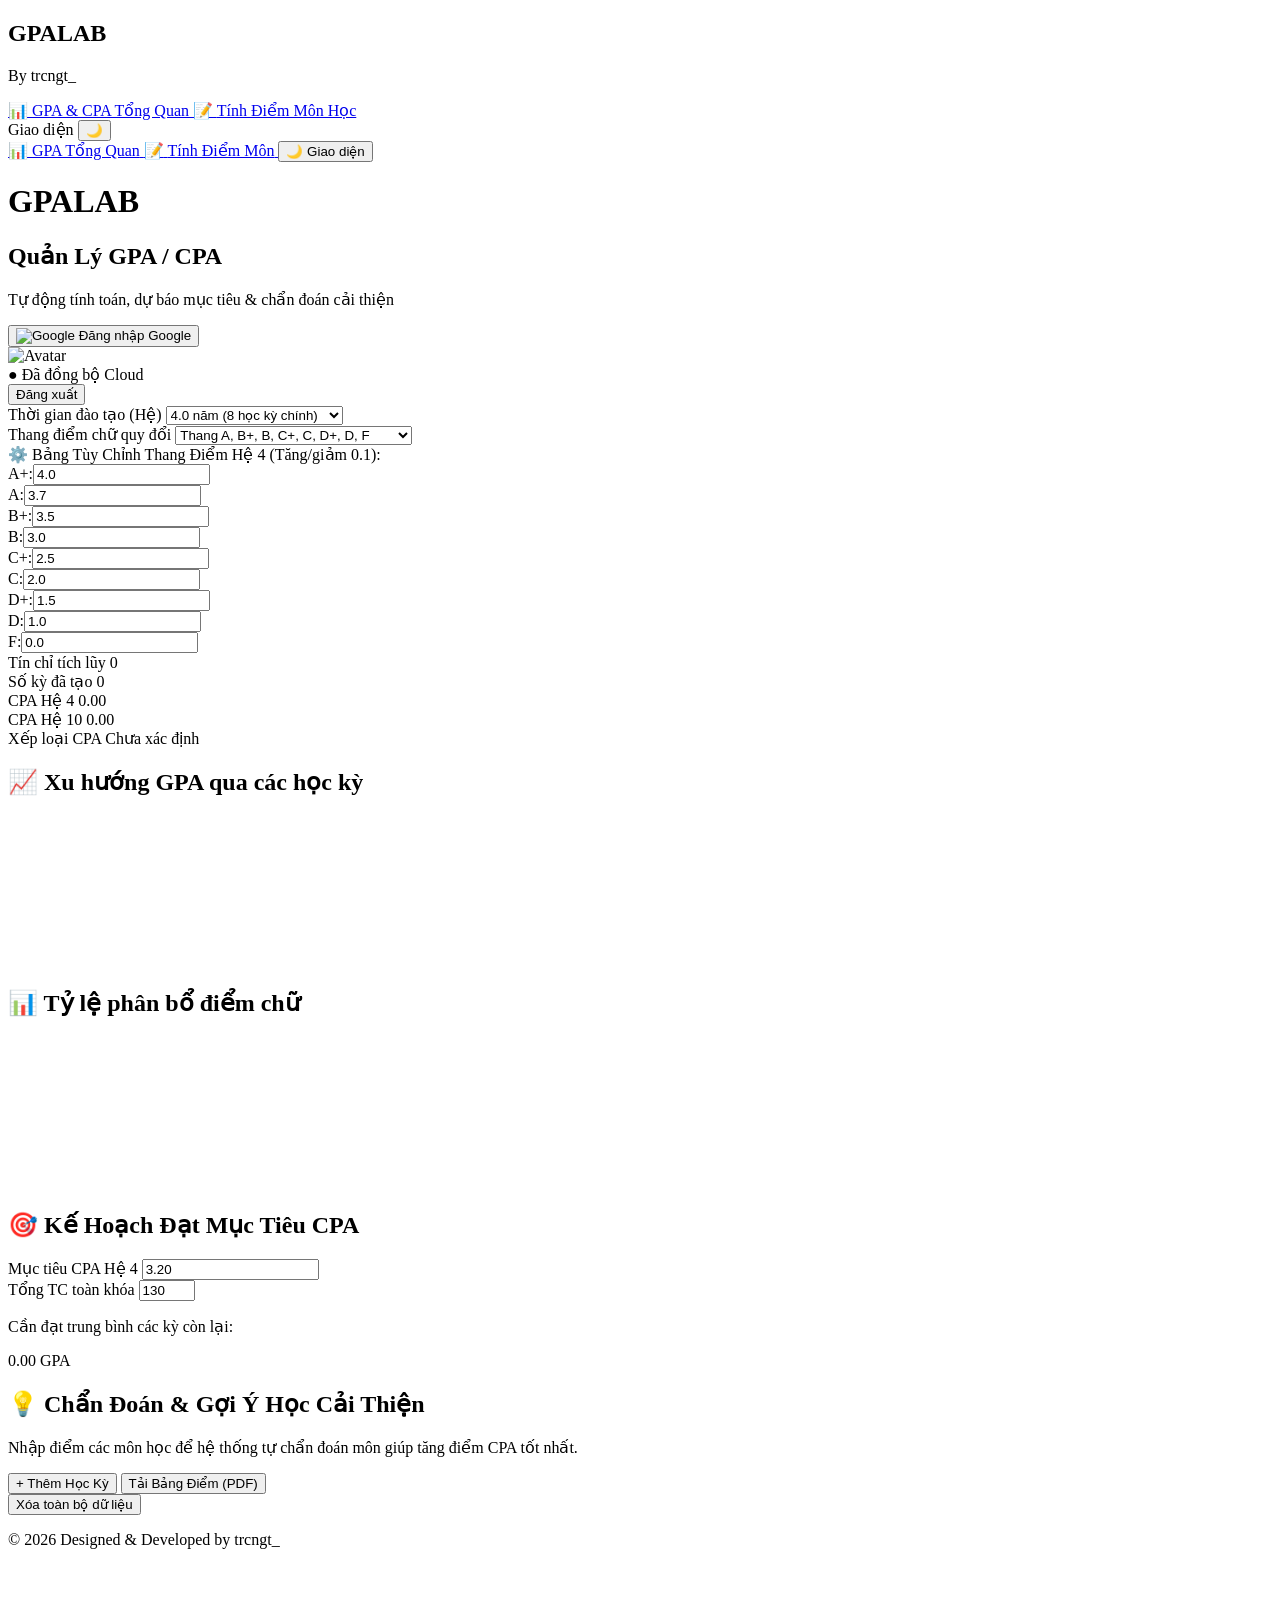
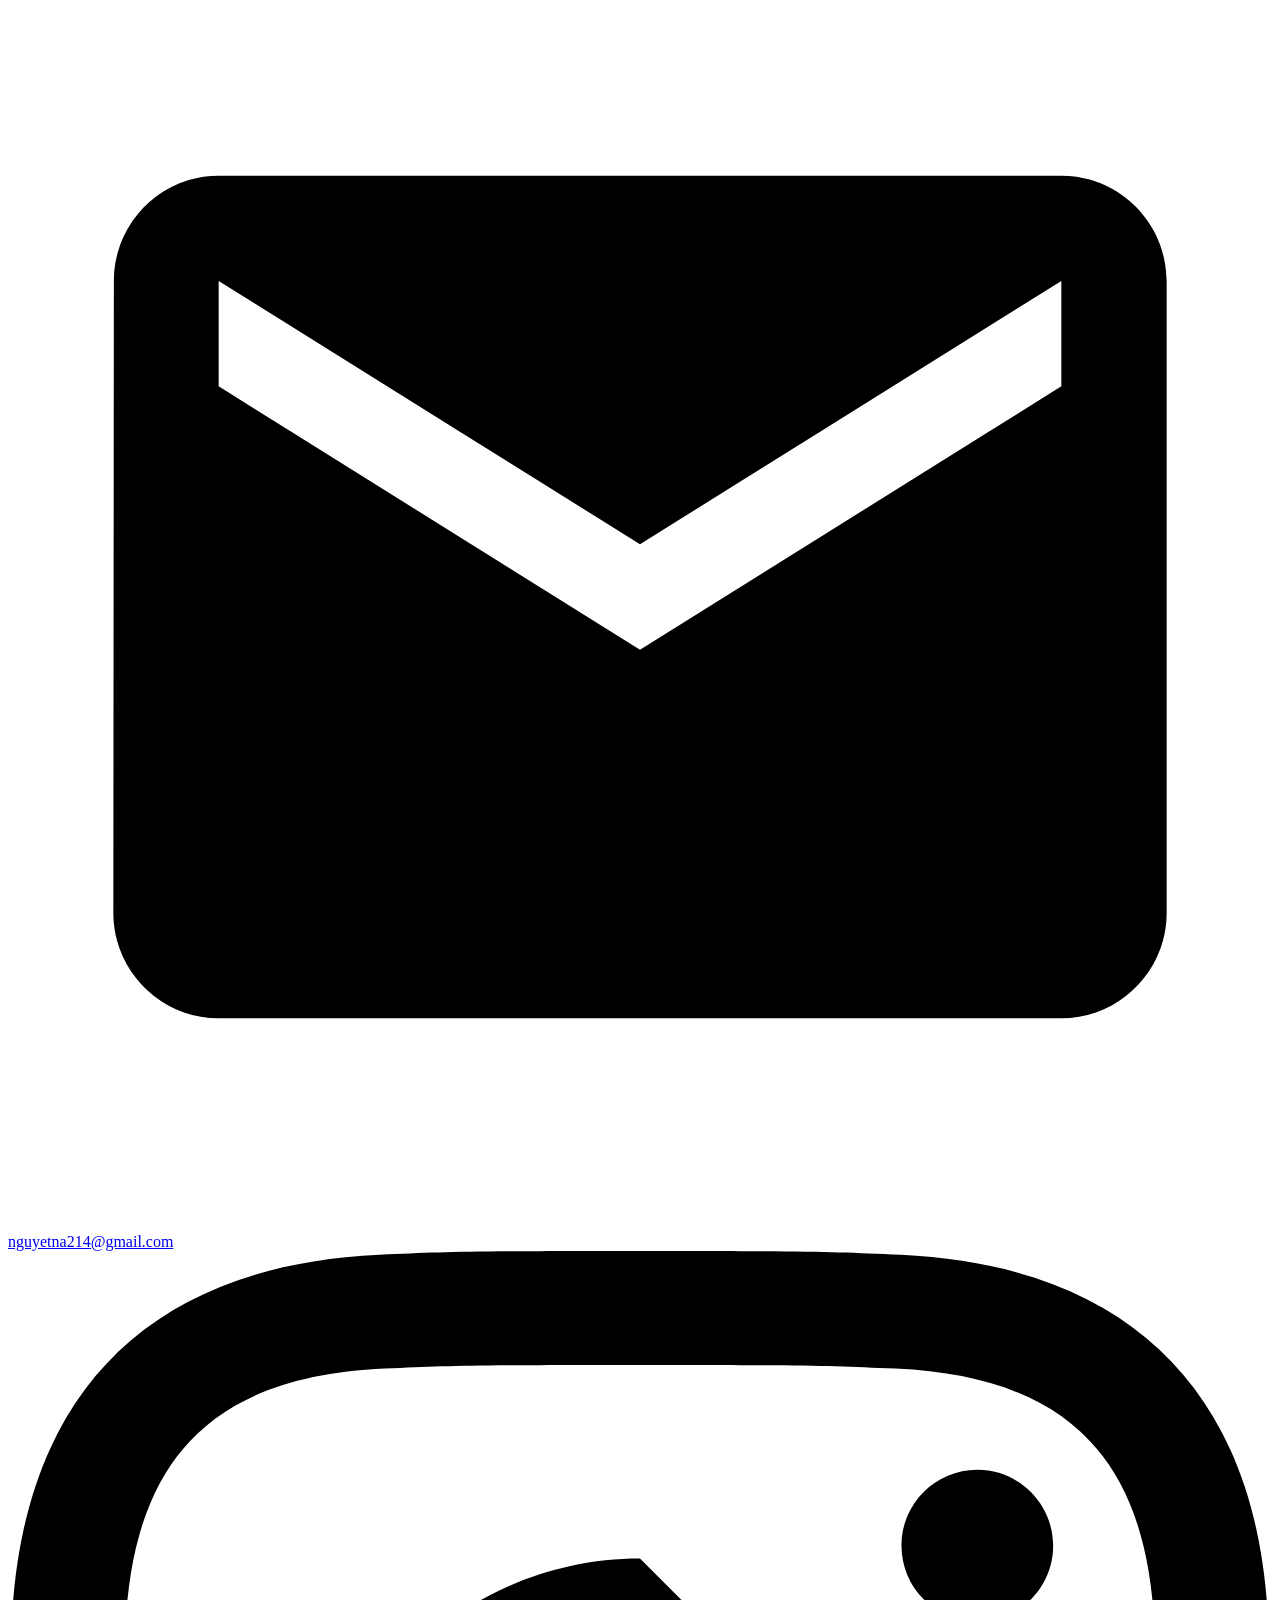
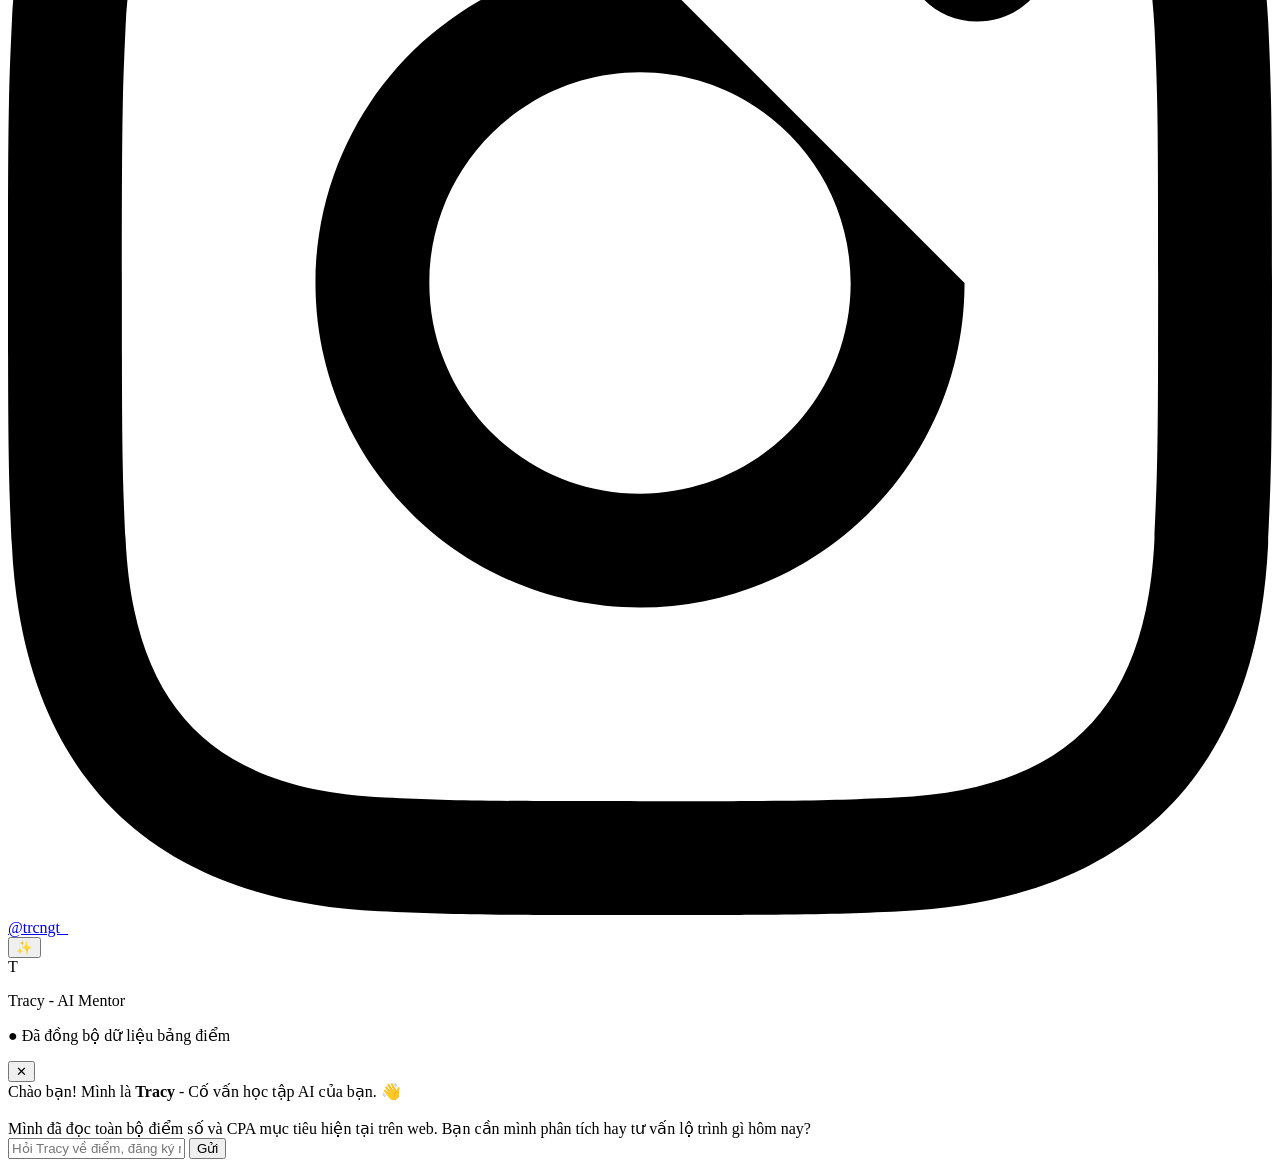
==== index.html @ 7f2d155a "Add files via upload" ====
<!DOCTYPE html>
<html lang="vi" class="light">
<head>
  <meta charset="UTF-8">
  <meta name="viewport" content="width=device-width, initial-scale=1.0">
  <title>GPALAB - Quản Lý Điểm Số Sinh Viên</title>

  <!-- Tailwind CSS CDN -->
  <script src="https://cdn.tailwindcss.com"></script>
  <script>
    tailwind.config = { darkMode: 'class' }
  </script>
  <!-- Chart.js CDN -->
  <script src="https://cdn.jsdelivr.net/npm/chart.js"></script>
  <!-- html2pdf.js CDN -->
  <script src="https://cdnjs.cloudflare.com/ajax/libs/html2pdf.js/0.10.1/html2pdf.bundle.min.js"></script>
  <!-- Custom CSS -->
  <link rel="stylesheet" href="style.css">

  <!-- Firebase SDKs -->
  <script src="https://www.gstatic.com/firebasejs/10.8.0/firebase-app-compat.js"></script>
  <script src="https://www.gstatic.com/firebasejs/10.8.0/firebase-auth-compat.js"></script>
  <script src="https://www.gstatic.com/firebasejs/10.8.0/firebase-firestore-compat.js"></script>
</head>
<body class="bg-slate-50 dark:bg-slate-900 text-slate-800 dark:text-slate-100 min-h-screen flex flex-col md:flex-row transition-colors duration-300 pb-16 md:pb-0">

  <!-- SIDEBAR MENU BÊN TRÁI (ẨN TRÊN MOBILE, HIỆN TRÊN TABLET/DESKTOP) -->
  <aside class="hidden md:flex w-64 bg-white dark:bg-slate-800 border-r border-slate-200 dark:border-slate-700 p-5 flex-col justify-between shrink-0" data-html2canvas-ignore="true">
    <div class="space-y-6">
      <div>
        <h1 class="text-2xl font-black text-indigo-600 dark:text-indigo-400 tracking-wider">GPALAB</h1>
        <p class="text-slate-400 text-[11px] font-medium mt-0.5">By trcngt_</p>
      </div>

      <!-- Menu Chuyển Trang -->
      <nav class="space-y-1.5">
        <a href="index.html" class="w-full flex items-center gap-3 px-3.5 py-2.5 rounded-xl text-xs font-semibold bg-indigo-50 dark:bg-indigo-900/40 text-indigo-600 dark:text-indigo-400 transition">
          <span>📊</span>
          <span>GPA &amp; CPA Tổng Quan</span>
        </a>

        <a href="subject.html" class="w-full flex items-center gap-3 px-3.5 py-2.5 rounded-xl text-xs font-semibold text-slate-600 dark:text-slate-400 hover:bg-slate-100 dark:hover:bg-slate-700/50 transition">
          <span>📝</span>
          <span>Tính Điểm Môn Học</span>
        </a>
      </nav>
    </div>

    <!-- Toggle Dark Mode -->
    <div class="pt-4 border-t border-slate-200 dark:border-slate-700 flex items-center justify-between text-xs">
      <span class="text-slate-500 dark:text-slate-400 font-medium">Giao diện</span>
      <button onclick="toggleDarkMode()" class="p-2 bg-slate-100 dark:bg-slate-700 rounded-lg text-slate-600 dark:text-slate-300 hover:bg-slate-200 dark:hover:bg-slate-600 transition">
        <span id="themeIcon">🌙</span>
      </button>
    </div>
  </aside>

  <!-- BOTTOM NAVIGATION BAR CHO ĐIỆN THOẠI -->
  <div class="md:hidden fixed bottom-0 left-0 right-0 z-40 bg-white/90 dark:bg-slate-800/90 backdrop-blur-md border-t border-slate-200 dark:border-slate-700 flex justify-around items-center px-2 py-2" data-html2canvas-ignore="true">
    <a href="index.html" class="flex flex-col items-center justify-center text-indigo-600 dark:text-indigo-400 font-bold text-[11px]">
      <span class="text-lg">📊</span>
      <span>GPA Tổng Quan</span>
    </a>
    <a href="subject.html" class="flex flex-col items-center justify-center text-slate-500 dark:text-slate-400 hover:text-indigo-600 font-medium text-[11px]">
      <span class="text-lg">📝</span>
      <span>Tính Điểm Môn</span>
    </a>
    <button onclick="toggleDarkMode()" class="flex flex-col items-center justify-center text-slate-500 dark:text-slate-400 font-medium text-[11px]">
      <span id="themeIconMobile" class="text-lg">🌙</span>
      <span>Giao diện</span>
    </button>
  </div>

  <!-- NỘI DUNG CHÍNH -->
  <main class="flex-1 min-w-0 w-full p-4 md:p-8 overflow-y-auto">
    <div id="exportArea" class="max-w-5xl mx-auto space-y-6 w-full">
      
      <!-- HEADER -->
      <header class="flex flex-col sm:flex-row justify-between items-center pb-4 border-b border-slate-200 dark:border-slate-800 gap-4">
        <div class="text-center sm:text-left">
          <div class="flex items-center justify-center sm:justify-start gap-2">
            <h1 class="text-xl font-black text-indigo-600 dark:text-indigo-400 md:hidden tracking-wider">GPALAB</h1>
            <h2 class="text-xl sm:text-2xl font-bold text-slate-800 dark:text-slate-100">Quản Lý GPA / CPA</h2>
          </div>
          <p class="text-slate-500 dark:text-slate-400 text-xs mt-1">Tự động tính toán, dự báo mục tiêu &amp; chẩn đoán cải thiện</p>
        </div>

        <!-- Khung Đăng Nhập -->
        <div id="authContainer" class="flex items-center space-x-3" data-html2canvas-ignore="true">
          <button id="loginBtn" onclick="loginGoogle()" class="flex items-center gap-2 bg-white dark:bg-slate-800 border border-slate-300 dark:border-slate-700 hover:bg-slate-50 text-slate-700 dark:text-slate-200 text-xs font-semibold px-4 py-2 rounded-lg shadow-sm transition">
            <img src="https://www.gstatic.com/firebasejs/ui/2.0.0/images/auth/google.svg" class="w-4 h-4" alt="Google">
            Đăng nhập Google
          </button>

          <div id="userInfo" class="hidden flex items-center gap-3 bg-white dark:bg-slate-800 p-1.5 pr-3 rounded-full border border-slate-200 dark:border-slate-700 shadow-sm">
            <img id="userAvatar" class="w-8 h-8 rounded-full border" src="" alt="Avatar">
            <div class="text-left">
              <span id="userName" class="block text-xs font-bold text-slate-800 dark:text-slate-100"></span>
              <span class="block text-[10px] text-emerald-600 font-medium">● Đã đồng bộ Cloud</span>
            </div>
            <button onclick="logoutGoogle()" class="text-xs text-red-500 hover:text-red-700 ml-2 font-semibold">Đăng xuất</button>
          </div>
        </div>
      </header>

      <!-- Cấu Hình Ban Đầu -->
      <div class="bg-white dark:bg-slate-800 p-5 rounded-xl shadow-sm border border-slate-200 dark:border-slate-700 space-y-4">
        <div class="grid grid-cols-1 md:grid-cols-2 gap-4">
          <div>
            <label class="block text-sm font-medium text-slate-700 dark:text-slate-300 mb-1">Thời gian đào tạo (Hệ)</label>
            <select id="programYears" class="w-full border border-slate-300 dark:border-slate-700 bg-white dark:bg-slate-900 rounded-lg p-2.5 text-sm focus:ring-2 focus:ring-indigo-500 outline-none" onchange="updateAllSemesterDropdowns(); calculate(); saveData();">
              <option value="3.5">3.5 năm (7 học kỳ chính)</option>
              <option value="4" selected>4.0 năm (8 học kỳ chính)</option>
              <option value="4.5">4.5 năm (9 học kỳ chính)</option>
              <option value="5">5.0 năm (10 học kỳ chính)</option>
              <option value="5.5">5.5 năm (11 học kỳ chính)</option>
              <option value="6">6.0 năm (12 học kỳ chính)</option>
            </select>
          </div>

          <div>
            <label class="block text-sm font-medium text-slate-700 dark:text-slate-300 mb-1">Thang điểm chữ quy đổi</label>
            <select id="gradeScale" class="w-full border border-slate-300 dark:border-slate-700 bg-white dark:bg-slate-900 rounded-lg p-2.5 text-sm focus:ring-2 focus:ring-indigo-500 outline-none" onchange="toggleCustomGradePanel(); renderAllGradeOptions(); calculate(); saveData();">
              <option value="standard_a">Thang A, B+, B, C+, C, D+, D, F</option>
              <option value="plus_a">Thang A+, A, B+, B, C+, C, D+, D, F</option>
              <option value="custom">Tùy chỉnh</option>
            </select>
          </div>
        </div>

        <!-- Bảng Tùy Chỉnh Thang Điểm -->
        <div id="customGradeWrapper" class="hidden border-t border-slate-200 dark:border-slate-700 pt-3">
          <label class="font-semibold text-xs text-indigo-600 dark:text-indigo-400 block mb-2">⚙️ Bảng Tùy Chỉnh Thang Điểm Hệ 4 (Tăng/giảm 0.1):</label>
          <div class="grid grid-cols-3 sm:grid-cols-5 gap-2 bg-slate-50 dark:bg-slate-900 p-3 rounded-lg text-xs" id="customGradeInputs">
            <div><label class="block font-medium mb-1">A+:</label><input type="number" step="0.1" id="cust_Aplus" value="4.0" class="w-full border dark:border-slate-700 rounded p-1 text-xs dark:bg-slate-800" onchange="saveCustomScale()"></div>
            <div><label class="block font-medium mb-1">A:</label><input type="number" step="0.1" id="cust_A" value="3.7" class="w-full border dark:border-slate-700 rounded p-1 text-xs dark:bg-slate-800" onchange="saveCustomScale()"></div>
            <div><label class="block font-medium mb-1">B+:</label><input type="number" step="0.1" id="cust_Bplus" value="3.5" class="w-full border dark:border-slate-700 rounded p-1 text-xs dark:bg-slate-800" onchange="saveCustomScale()"></div>
            <div><label class="block font-medium mb-1">B:</label><input type="number" step="0.1" id="cust_B" value="3.0" class="w-full border dark:border-slate-700 rounded p-1 text-xs dark:bg-slate-800" onchange="saveCustomScale()"></div>
            <div><label class="block font-medium mb-1">C+:</label><input type="number" step="0.1" id="cust_Cplus" value="2.5" class="w-full border dark:border-slate-700 rounded p-1 text-xs dark:bg-slate-800" onchange="saveCustomScale()"></div>
            <div><label class="block font-medium mb-1">C:</label><input type="number" step="0.1" id="cust_C" value="2.0" class="w-full border dark:border-slate-700 rounded p-1 text-xs dark:bg-slate-800" onchange="saveCustomScale()"></div>
            <div><label class="block font-medium mb-1">D+:</label><input type="number" step="0.1" id="cust_Dplus" value="1.5" class="w-full border dark:border-slate-700 rounded p-1 text-xs dark:bg-slate-800" onchange="saveCustomScale()"></div>
            <div><label class="block font-medium mb-1">D:</label><input type="number" step="0.1" id="cust_D" value="1.0" class="w-full border dark:border-slate-700 rounded p-1 text-xs dark:bg-slate-800" onchange="saveCustomScale()"></div>
            <div><label class="block font-medium mb-1">F:</label><input type="number" step="0.1" id="cust_F" value="0.0" class="w-full border dark:border-slate-700 rounded p-1 text-xs dark:bg-slate-800" onchange="saveCustomScale()"></div>
          </div>
        </div>
      </div>

      <!-- Sticky Dashboard Kết Quả -->
      <div class="bg-indigo-600 text-white p-5 rounded-xl shadow-md grid grid-cols-2 sm:grid-cols-3 md:grid-cols-5 gap-4 text-center">
        <div>
          <span class="block text-xs opacity-80 uppercase font-semibold">Tín chỉ tích lũy</span>
          <span id="totalCreditsAll" class="text-2xl font-bold">0</span>
        </div>
        <div>
          <span class="block text-xs opacity-80 uppercase font-semibold">Số kỳ đã tạo</span>
          <span id="totalSemestersCount" class="text-2xl font-bold">0</span>
        </div>
        <div>
          <span class="block text-xs opacity-80 uppercase font-semibold">CPA Hệ 4</span>
          <span id="totalCPA4" class="text-2xl font-bold text-yellow-300">0.00</span>
        </div>
        <div>
          <span class="block text-xs opacity-80 uppercase font-semibold">CPA Hệ 10</span>
          <span id="totalCPA10" class="text-2xl font-bold text-emerald-300">0.00</span>
        </div>
        <div class="col-span-2 sm:col-span-1">
          <span class="block text-xs opacity-80 uppercase font-semibold">Xếp loại CPA</span>
          <span id="cpaRank" class="text-lg font-bold text-yellow-300">Chưa xác định</span>
        </div>
      </div>

      <!-- KHUNG ĐÔI CHỨA 2 BIỂU ĐỒ -->
      <div class="grid grid-cols-1 lg:grid-cols-2 gap-6">
        <div class="bg-white dark:bg-slate-800 p-5 rounded-xl shadow-sm border border-slate-200 dark:border-slate-700 flex flex-col justify-between">
          <h2 class="font-semibold text-slate-700 dark:text-slate-300 mb-3 text-xs uppercase tracking-wide flex items-center gap-2">
            <span>📈</span> Xu hướng GPA qua các học kỳ
          </h2>
          <div class="relative h-64 w-full">
            <canvas id="gpaChart"></canvas>
          </div>
        </div>

        <div class="bg-white dark:bg-slate-800 p-5 rounded-xl shadow-sm border border-slate-200 dark:border-slate-700 flex flex-col justify-between">
          <h2 class="font-semibold text-slate-700 dark:text-slate-300 mb-3 text-xs uppercase tracking-wide flex items-center gap-2">
            <span>📊</span> Tỷ lệ phân bổ điểm chữ
          </h2>
          <div class="relative h-64 w-full flex items-center justify-center">
            <canvas id="gradeDistributionChart"></canvas>
          </div>
        </div>
      </div>

      <!-- Danh Sách Các Khung Học Kỳ -->
      <div id="semesterContainer" class="space-y-6"></div>

      <!-- Khung Dự Báo Mục Tiêu & Smart Insights -->
      <div class="grid grid-cols-1 md:grid-cols-2 gap-4">
        <div class="bg-white dark:bg-slate-800 p-5 rounded-xl shadow-sm border border-slate-200 dark:border-slate-700 space-y-3">
          <h2 class="font-bold text-slate-800 dark:text-slate-100 text-sm uppercase flex items-center gap-2">
            🎯 Kế Hoạch Đạt Mục Tiêu CPA
          </h2>
          <div class="grid grid-cols-2 gap-3">
  <div>
    <label class="block text-xs text-slate-500 dark:text-slate-400 mb-1">Mục tiêu CPA Hệ 4</label>
    <input type="text" inputmode="decimal" id="targetCPA" value="3.20" class="w-full border dark:border-slate-700 dark:bg-slate-900 rounded p-1.5 text-xs font-bold text-indigo-600" oninput="calculateGoal(); saveData();">
  </div>
  <div>
    <label class="block text-xs text-slate-500 dark:text-slate-400 mb-1">Tổng TC toàn khóa</label>
    <input type="number" id="totalProgramCredits" value="130" step="1" min="50" max="250" class="w-full border dark:border-slate-700 dark:bg-slate-900 rounded p-1.5 text-xs font-bold" oninput="calculateGoal(); saveData();">
  </div>
</div>
          <div id="goalResult" class="p-3 bg-indigo-50 dark:bg-slate-900/50 rounded-lg text-xs space-y-1">
            <p class="text-slate-600 dark:text-slate-300">Cần đạt trung bình các kỳ còn lại:</p>
            <p id="neededGPA" class="text-base font-bold text-indigo-600 dark:text-indigo-400">0.00 GPA</p>
          </div>
        </div>

        <div class="bg-white dark:bg-slate-800 p-5 rounded-xl shadow-sm border border-slate-200 dark:border-slate-700 space-y-3">
          <h2 class="font-bold text-slate-800 dark:text-slate-100 text-sm uppercase flex items-center gap-2">
            💡 Chẩn Đoán &amp; Gợi Ý Học Cải Thiện
          </h2>
          <div id="insightsContainer" class="text-xs space-y-2 max-h-36 overflow-y-auto pr-1">
            <p class="text-slate-400 italic">Nhập điểm các môn học để hệ thống tự chẩn đoán môn giúp tăng điểm CPA tốt nhất.</p>
          </div>
        </div>
      </div>

      <!-- Nút Hành Động -->
      <div class="flex flex-col sm:flex-row justify-between items-center gap-4 bg-white dark:bg-slate-800 p-4 rounded-xl border border-slate-200 dark:border-slate-700" data-html2canvas-ignore="true">
        <div class="flex flex-wrap gap-3 w-full sm:w-auto items-center">
          <button onclick="addSemesterBlock()" class="bg-indigo-600 hover:bg-indigo-700 text-white font-medium px-4 py-2.5 rounded-lg transition text-xs flex items-center gap-1 w-full sm:w-auto justify-center">
            <span>+</span> Thêm Học Kỳ
          </button>

          <button onclick="exportToPDF()" class="bg-red-600 hover:bg-red-700 text-white font-medium px-4 py-2.5 rounded-lg transition text-xs w-full sm:w-auto justify-center">
            Tải Bảng Điểm (PDF)
          </button>
        </div>

        <button onclick="clearData()" class="text-xs text-red-500 hover:text-red-700 underline">
          Xóa toàn bộ dữ liệu
        </button>
      </div>

      <!-- FOOTER -->
      <footer class="pt-6 border-t border-slate-200 dark:border-slate-800 text-center text-xs text-slate-500 dark:text-slate-400 space-y-3 w-full" data-html2canvas-ignore="true">
        <p>© 2026 Designed &amp; Developed by <span class="font-semibold text-indigo-600 dark:text-indigo-400">trcngt_</span></p>
        
        <div class="flex justify-center items-center gap-5 pt-1">
          <a href="mailto:nguyetna214@gmail.com" target="_blank" class="flex items-center gap-1.5 hover:text-indigo-600 dark:hover:text-indigo-400 transition" title="Gửi Mail">
            <svg class="w-4 h-4 fill-current" viewBox="0 0 24 24"><path d="M20 4H4c-1.1 0-1.99.9-1.99 2L2 18c0 1.1.9 2 2 2h16c1.1 0 2-.9 2-2V6c0-1.1-.9-2-2-2zm0 4l-8 5-8-5V6l8 5 8-5v2z"/></svg>
            <span>nguyetna214@gmail.com</span>
          </a>

          <a href="https://www.instagram.com/trcngt_" target="_blank" rel="noopener noreferrer" class="flex items-center gap-1.5 hover:text-pink-500 transition" title="Instagram Profile">
            <svg class="w-4 h-4 fill-current" viewBox="0 0 24 24"><path d="M12 2.163c3.204 0 3.584.012 4.85.07 3.252.148 4.771 1.691 4.919 4.919.058 1.265.069 1.645.069 4.849 0 3.205-.012 3.584-.069 4.849-.149 3.225-1.664 4.771-4.919 4.919-1.266.058-1.644.07-4.85.07-3.204 0-3.584-.012-4.849-.07-3.26-.149-4.771-1.699-4.919-4.92-.058-1.265-.07-1.644-.07-4.849 0-3.204.013-3.583.07-4.849.149-3.227 1.664-4.771 4.919-4.919 1.266-.057 1.645-.069 4.849-.069zm0-2.163c-3.259 0-3.667.014-4.947.072-4.358.2-6.78 2.618-6.98 6.98-.059 1.281-.073 1.689-.073 4.948 0 3.259.014 3.668.072 4.948.2 4.358 2.618 6.78 6.98 6.98 1.281.058 1.689.072 4.948.072 3.259 0 3.668-.014 4.948-.072 4.354-.2 6.782-2.618 6.979-6.98.059-1.28.073-1.689.073-4.948 0-3.259-.014-3.667-.072-4.947-.196-4.354-2.617-6.78-6.979-6.98-1.281-.059-1.69-.073-4.949-.073zm0 5.838c-3.403 0-6.162 2.759-6.162 6.162s2.759 6.163 6.162 6.163 6.162-2.759 6.162-6.162zm0 10.162c-2.209 0-4-1.79-4-4 0-2.209 1.791-4 4-4s4 1.791 4 4c0 2.21-1.791 4-4 4zm6.406-11.845c-.796 0-1.441.645-1.441 1.44s.645 1.44 1.441 1.44c.795 0 1.439-.645 1.439-1.44s-.644-1.44-1.439-1.44z"/></svg>
            <span>@trcngt_</span>
          </a>
        </div>
      </footer>

    </div>
  </main>

  <!-- TRACY AI ACADEMIC MENTOR WIDGET -->
  <div data-html2canvas-ignore="true">
    <button id="tracyToggleBtn" onclick="toggleTracyChat()" class="fixed bottom-20 md:bottom-6 right-6 z-50 bg-indigo-600 hover:bg-indigo-700 text-white p-3.5 rounded-full shadow-xl transition transform hover:scale-105 flex items-center justify-center">
      <span class="text-xl">✨</span>
    </button>

    <div id="tracyChatBox" class="hidden fixed bottom-36 md:bottom-20 right-6 z-50 w-80 sm:w-96 max-w-[calc(100vw-2rem)] h-[480px] max-h-[70vh] bg-white dark:bg-slate-800 border border-slate-200 dark:border-slate-700 rounded-2xl shadow-2xl flex flex-col overflow-hidden transition-all duration-300">
      <div class="p-3 bg-indigo-600 text-white flex justify-between items-center">
        <div class="flex items-center space-x-2.5">
          <div class="w-8 h-8 rounded-full bg-indigo-500 border border-indigo-400 flex items-center justify-center font-bold text-sm text-yellow-300">
            T
          </div>
          <div>
            <p class="font-bold text-xs">Tracy - AI Mentor</p>
            <p class="text-[10px] text-indigo-200">● Đã đồng bộ dữ liệu bảng điểm</p>
          </div>
        </div>
        <button onclick="toggleTracyChat()" class="text-white hover:text-slate-200 text-sm font-bold px-2">✕</button>
      </div>

      <div id="tracyMessages" class="flex-1 p-3 overflow-y-auto space-y-3 text-xs">
        <div class="bg-indigo-50 dark:bg-slate-900/80 text-slate-800 dark:text-slate-100 p-3 rounded-2xl max-w-[88%] leading-relaxed border border-indigo-100 dark:border-slate-700">
          Chào bạn! Mình là <strong>Tracy</strong> - Cố vấn học tập AI của bạn. 👋<br><br>
          Mình đã đọc toàn bộ điểm số và CPA mục tiêu hiện tại trên web. Bạn cần mình phân tích hay tư vấn lộ trình gì hôm nay?
        </div>
      </div>

      <div class="p-2.5 border-t border-slate-200 dark:border-slate-700 flex gap-2 bg-slate-50 dark:bg-slate-900">
        <input type="text" id="tracyInput" placeholder="Hỏi Tracy về điểm, đăng ký môn..." class="flex-1 border dark:border-slate-700 dark:bg-slate-800 rounded-xl px-3 py-2 text-xs focus:outline-none focus:ring-2 focus:ring-indigo-500" onkeydown="if(event.key==='Enter') sendTracyMessage()">
        <button onclick="sendTracyMessage()" class="bg-indigo-600 hover:bg-indigo-700 text-white px-3.5 py-2 rounded-xl text-xs font-semibold transition">
          Gửi
        </button>
      </div>
    </div>
  </div>

  <script src="script.js"></script>
</body>
</html>
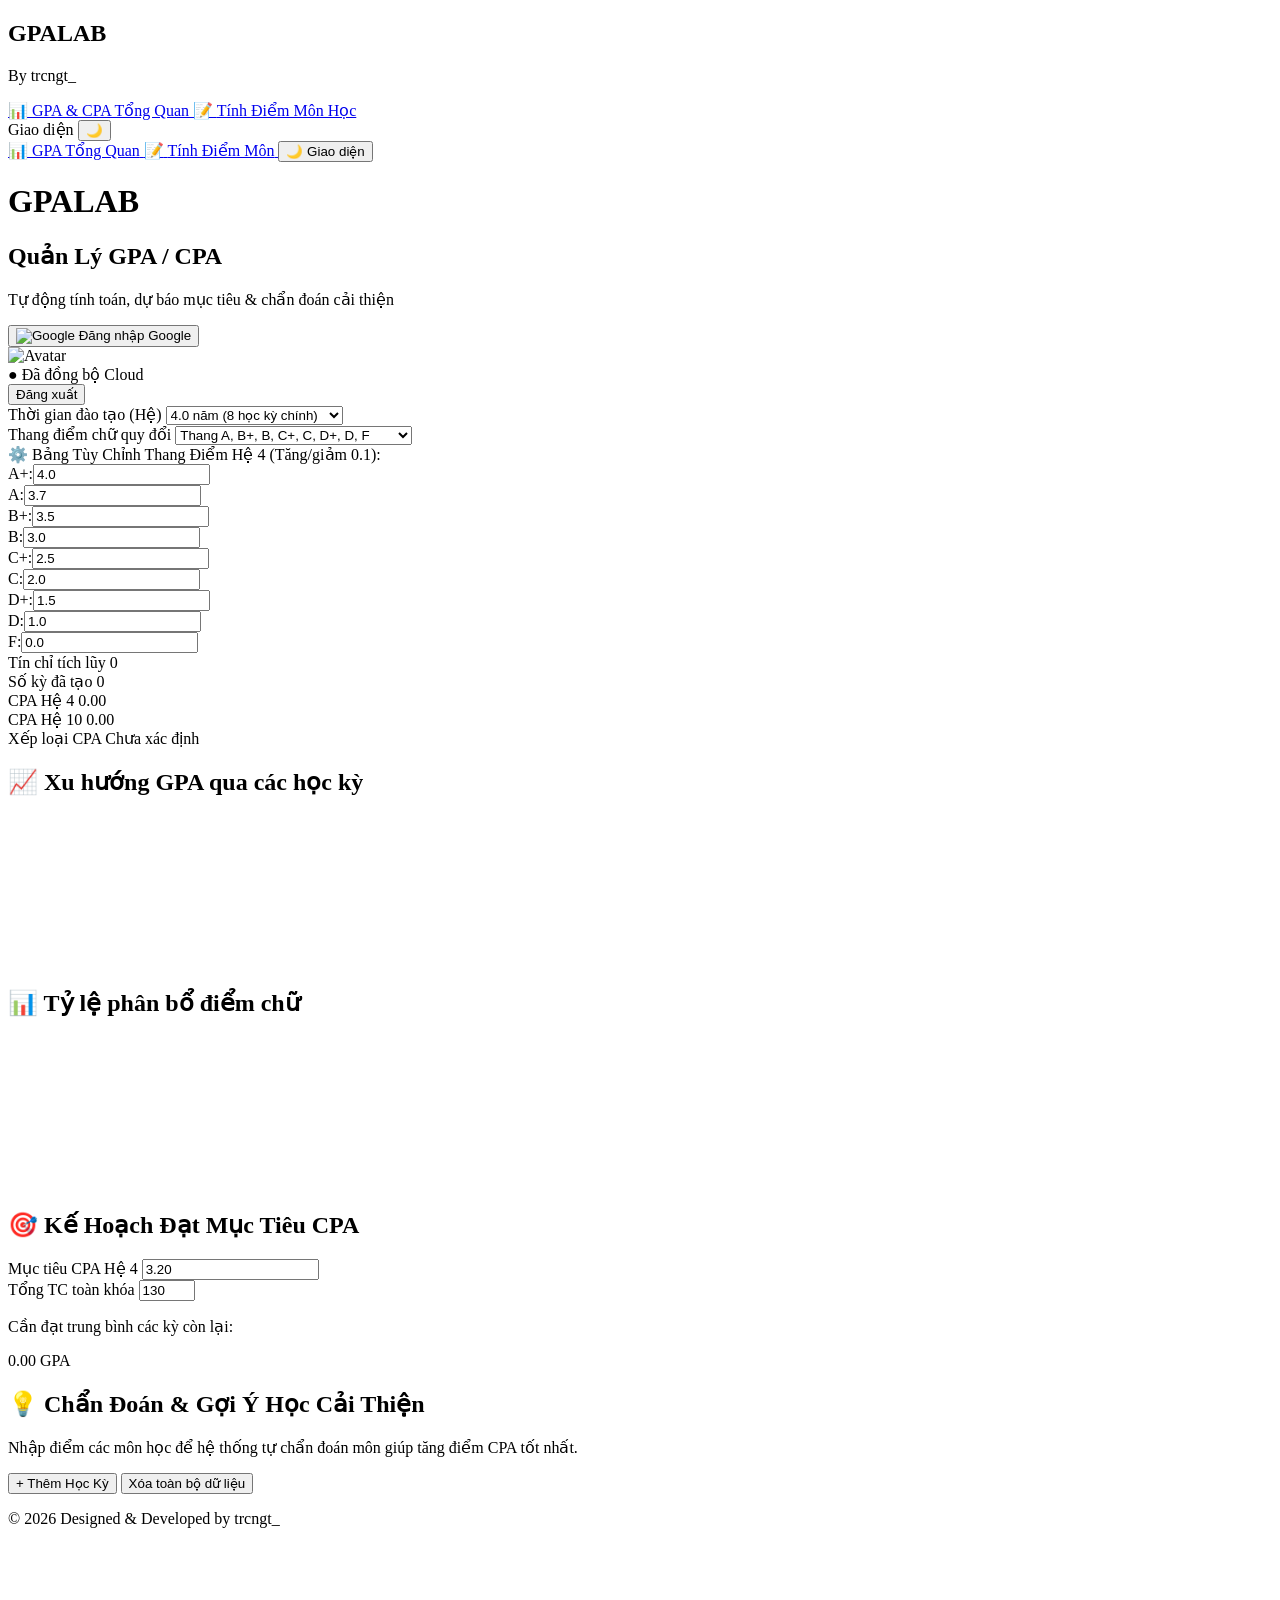
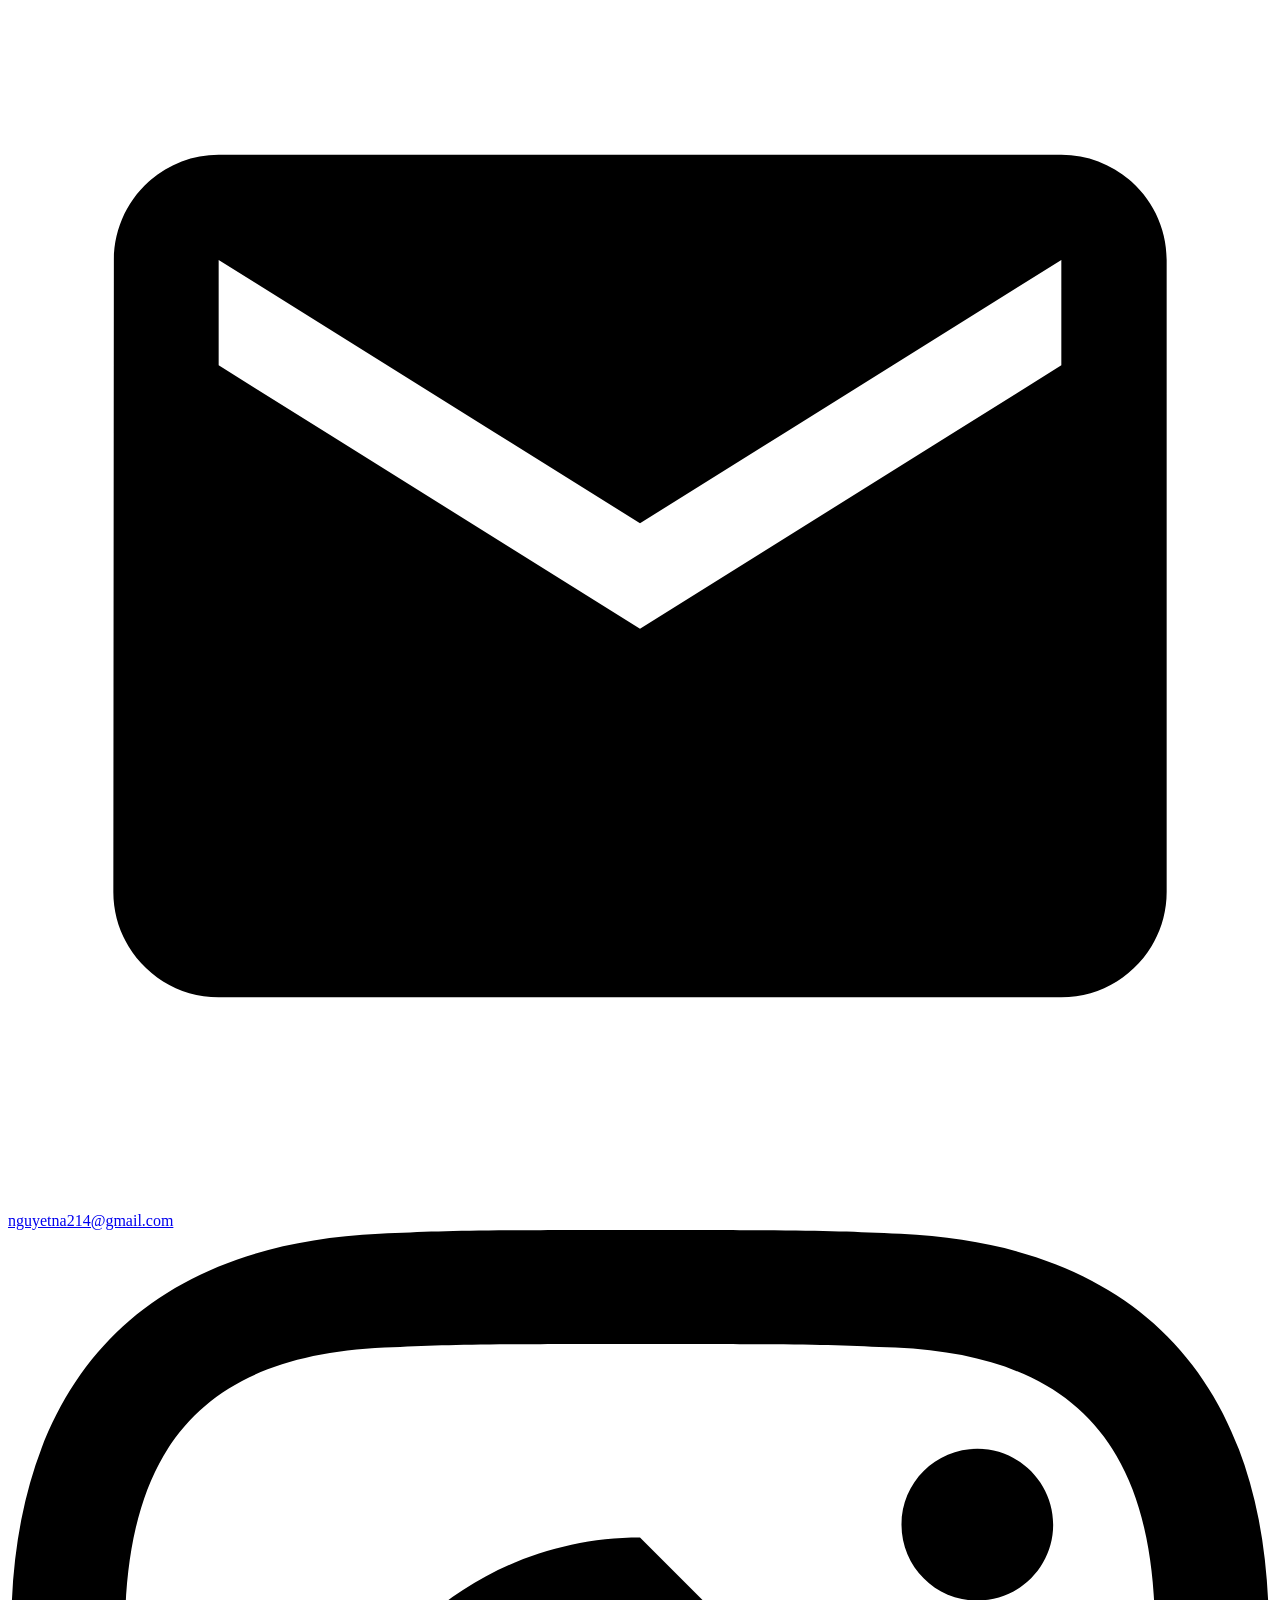
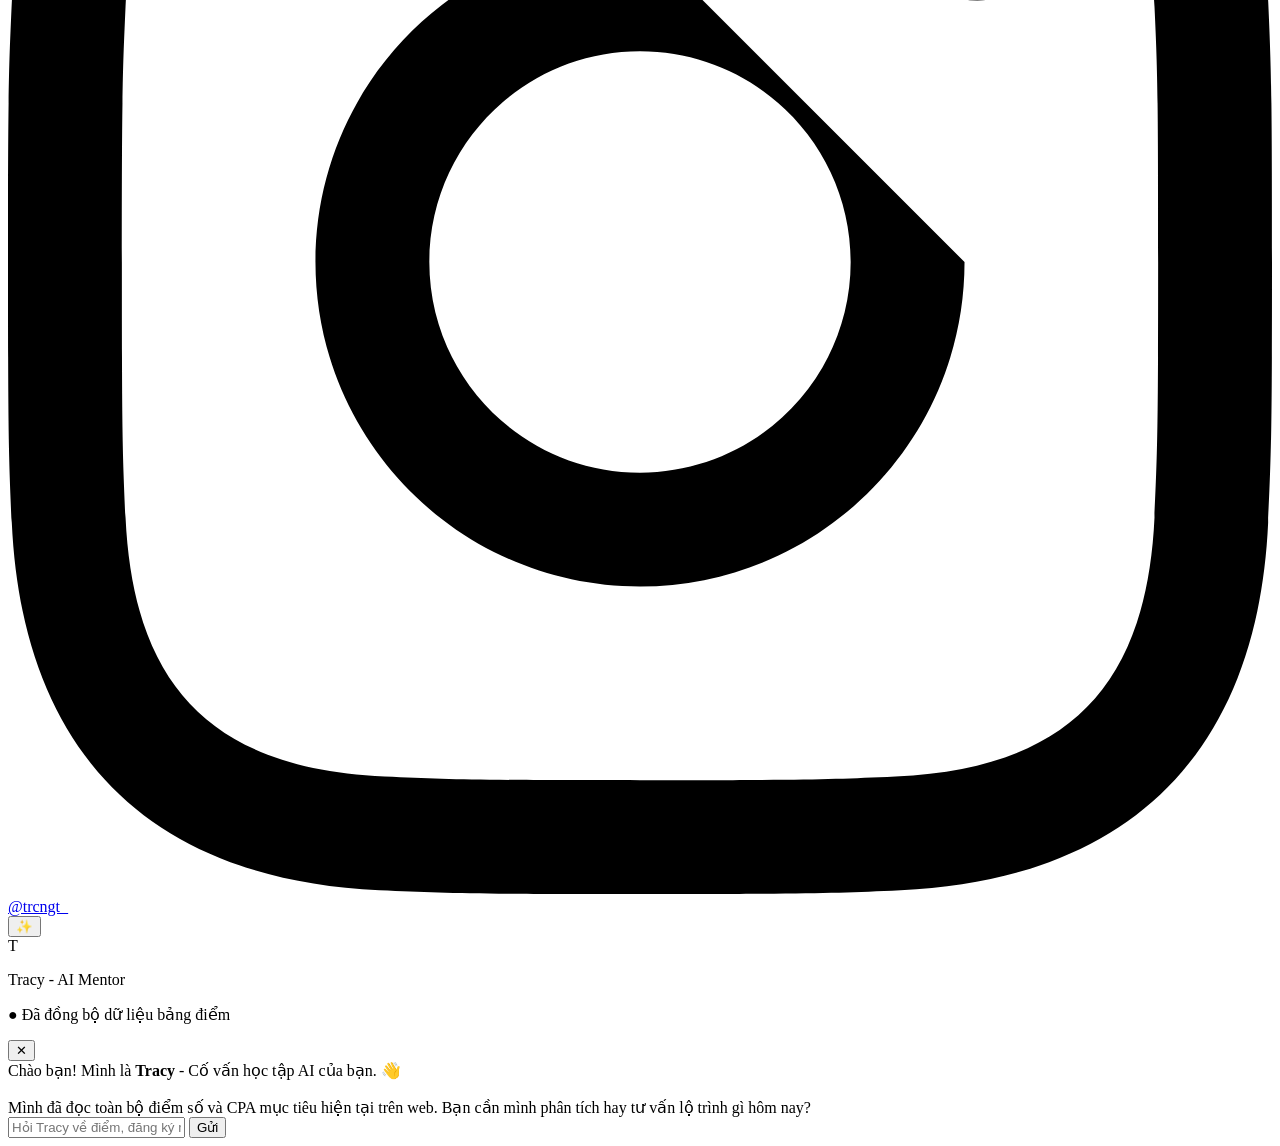
==== commit f3bee8c2: "Add files via upload" ====
--- a/index.html
+++ b/index.html
@@ -232,11 +232,6 @@
             <span>+</span> Thêm Học Kỳ
           </button>
 
-          <button onclick="exportToPDF()" class="bg-red-600 hover:bg-red-700 text-white font-medium px-4 py-2.5 rounded-lg transition text-xs w-full sm:w-auto justify-center">
-            Tải Bảng Điểm (PDF)
-          </button>
-        </div>
-
         <button onclick="clearData()" class="text-xs text-red-500 hover:text-red-700 underline">
           Xóa toàn bộ dữ liệu
         </button>
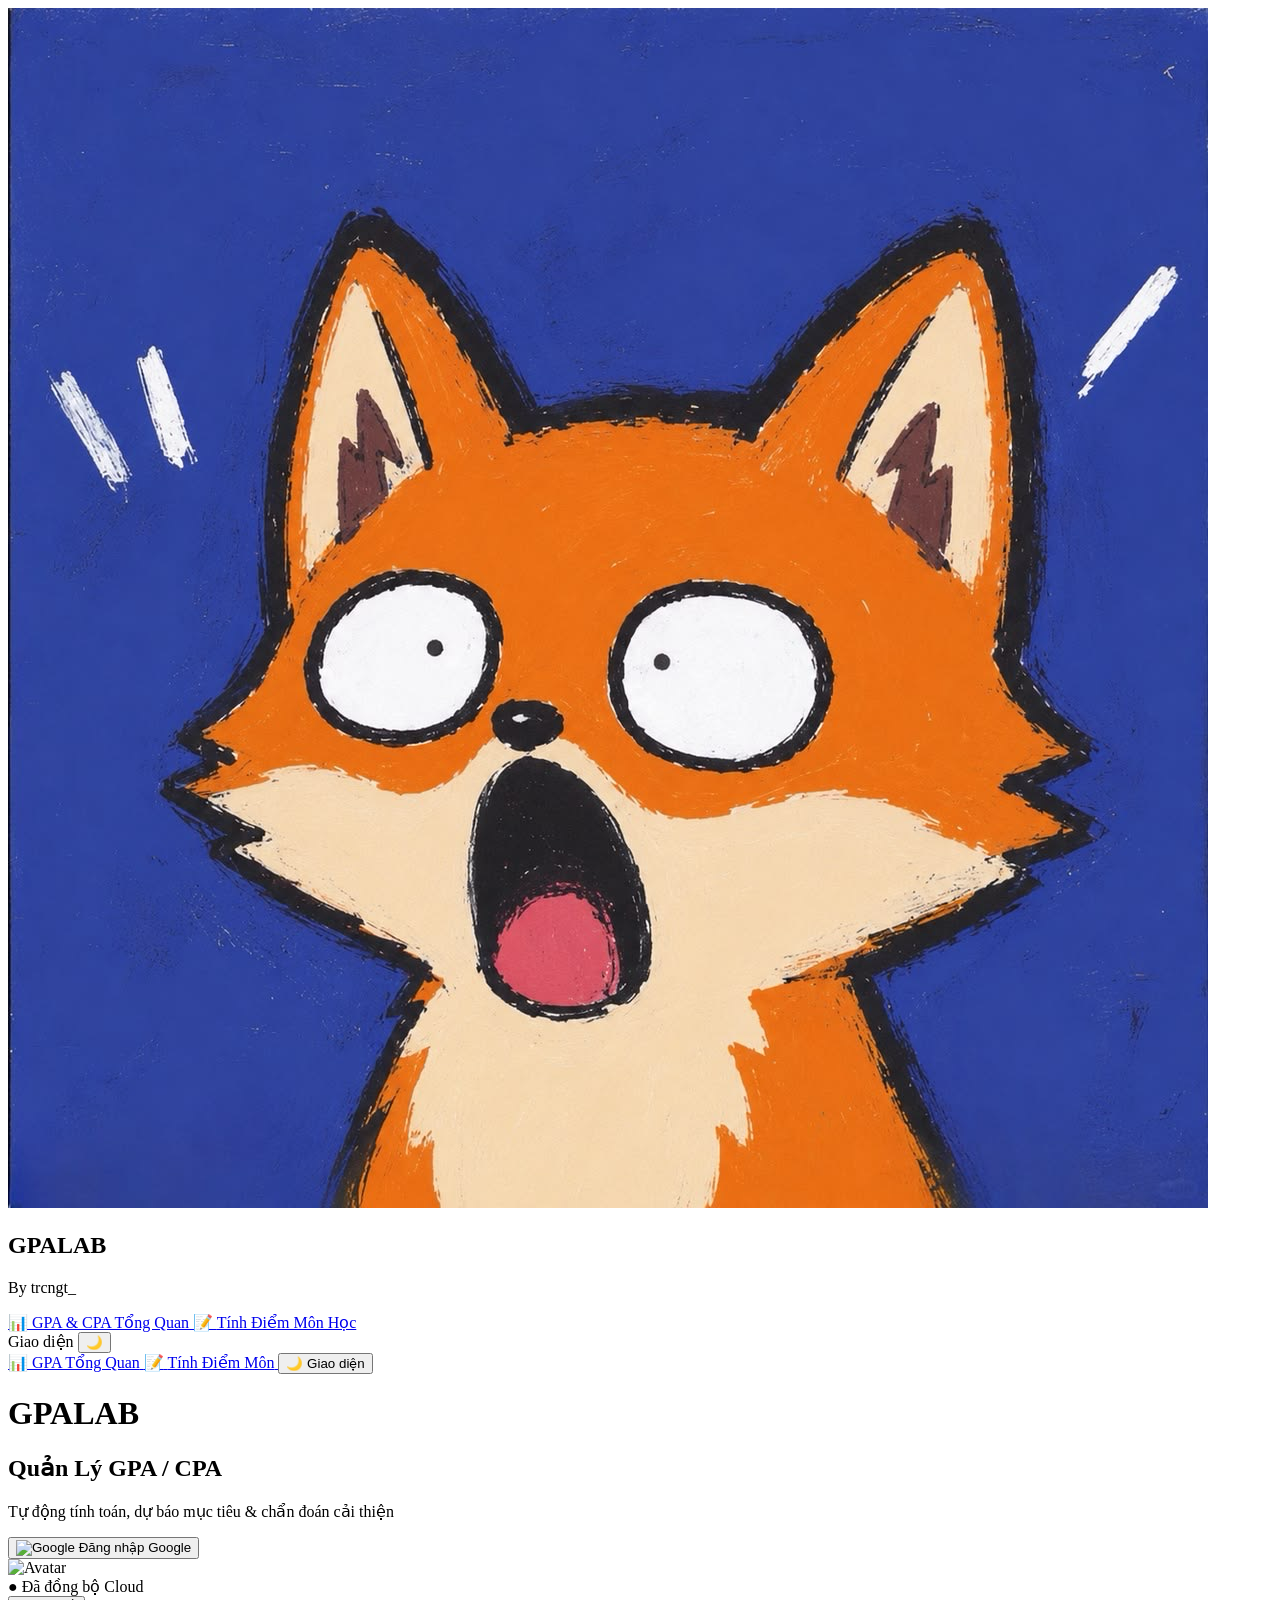
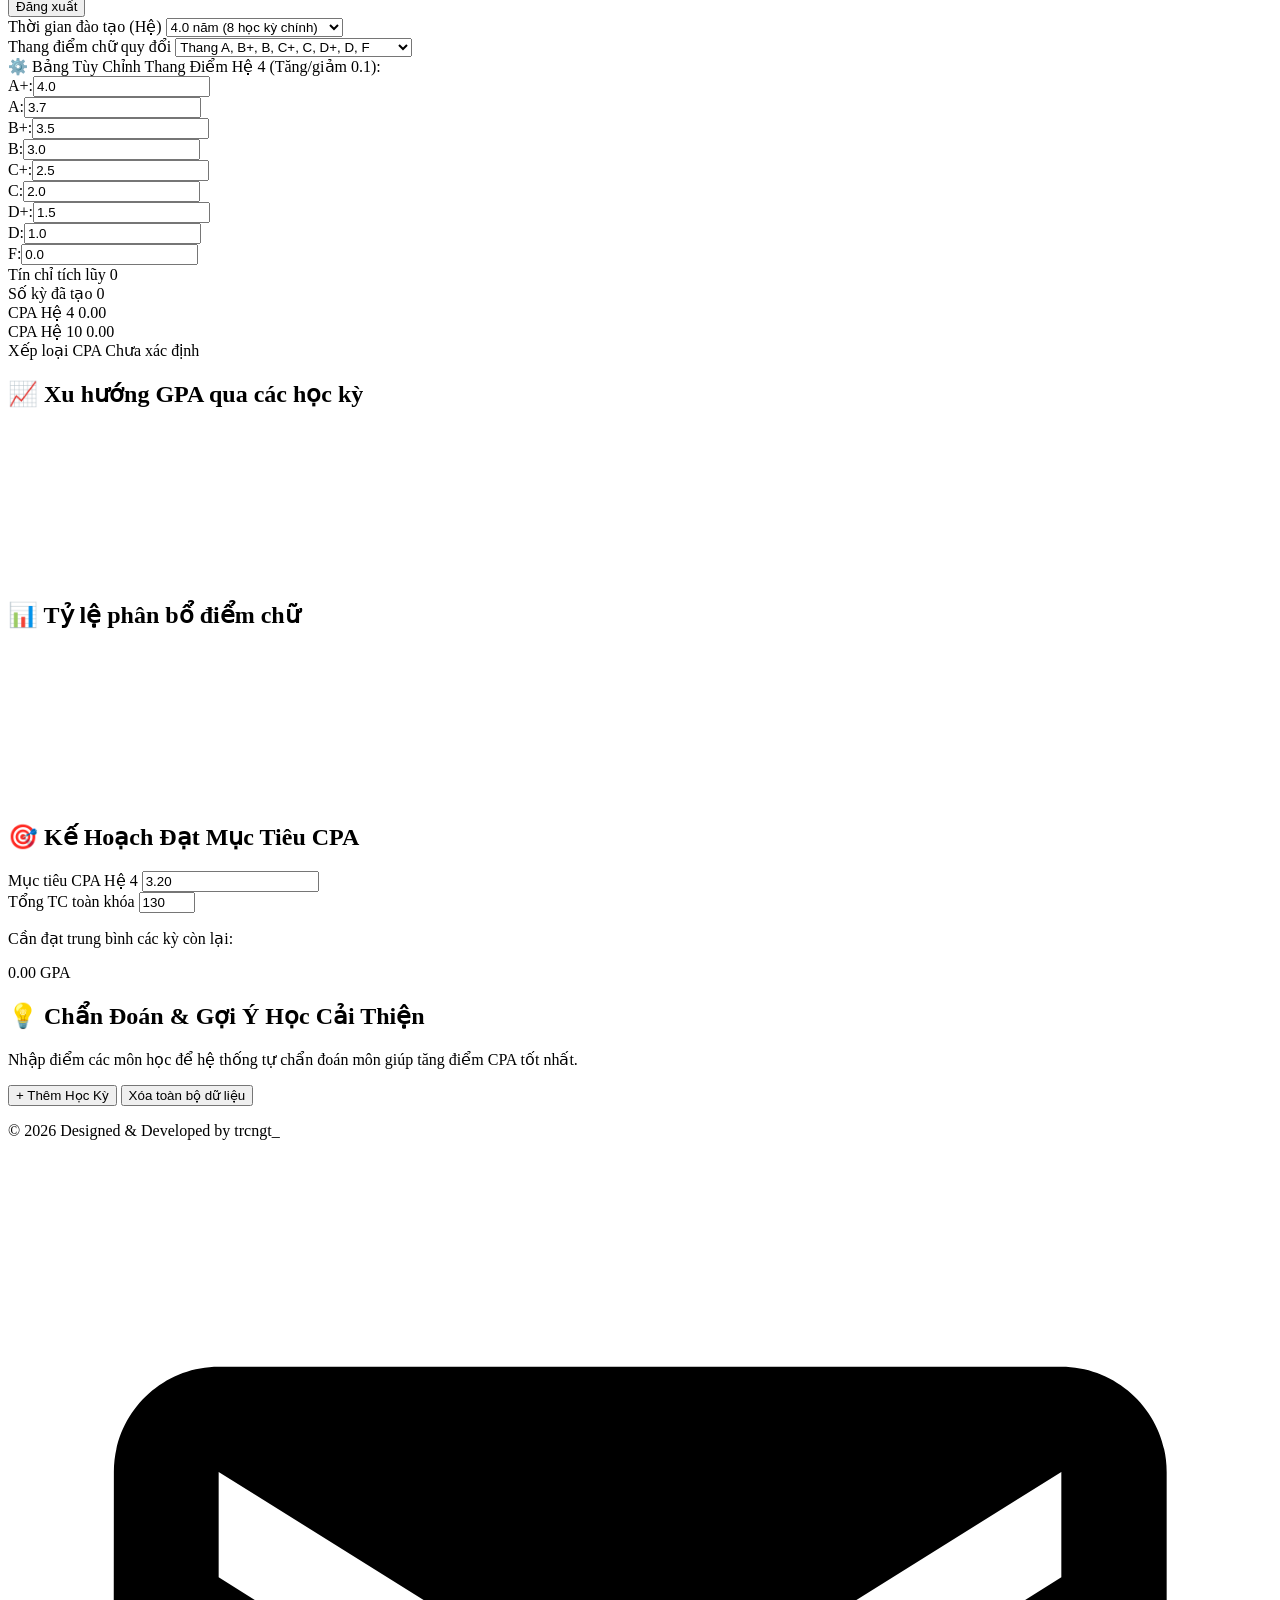
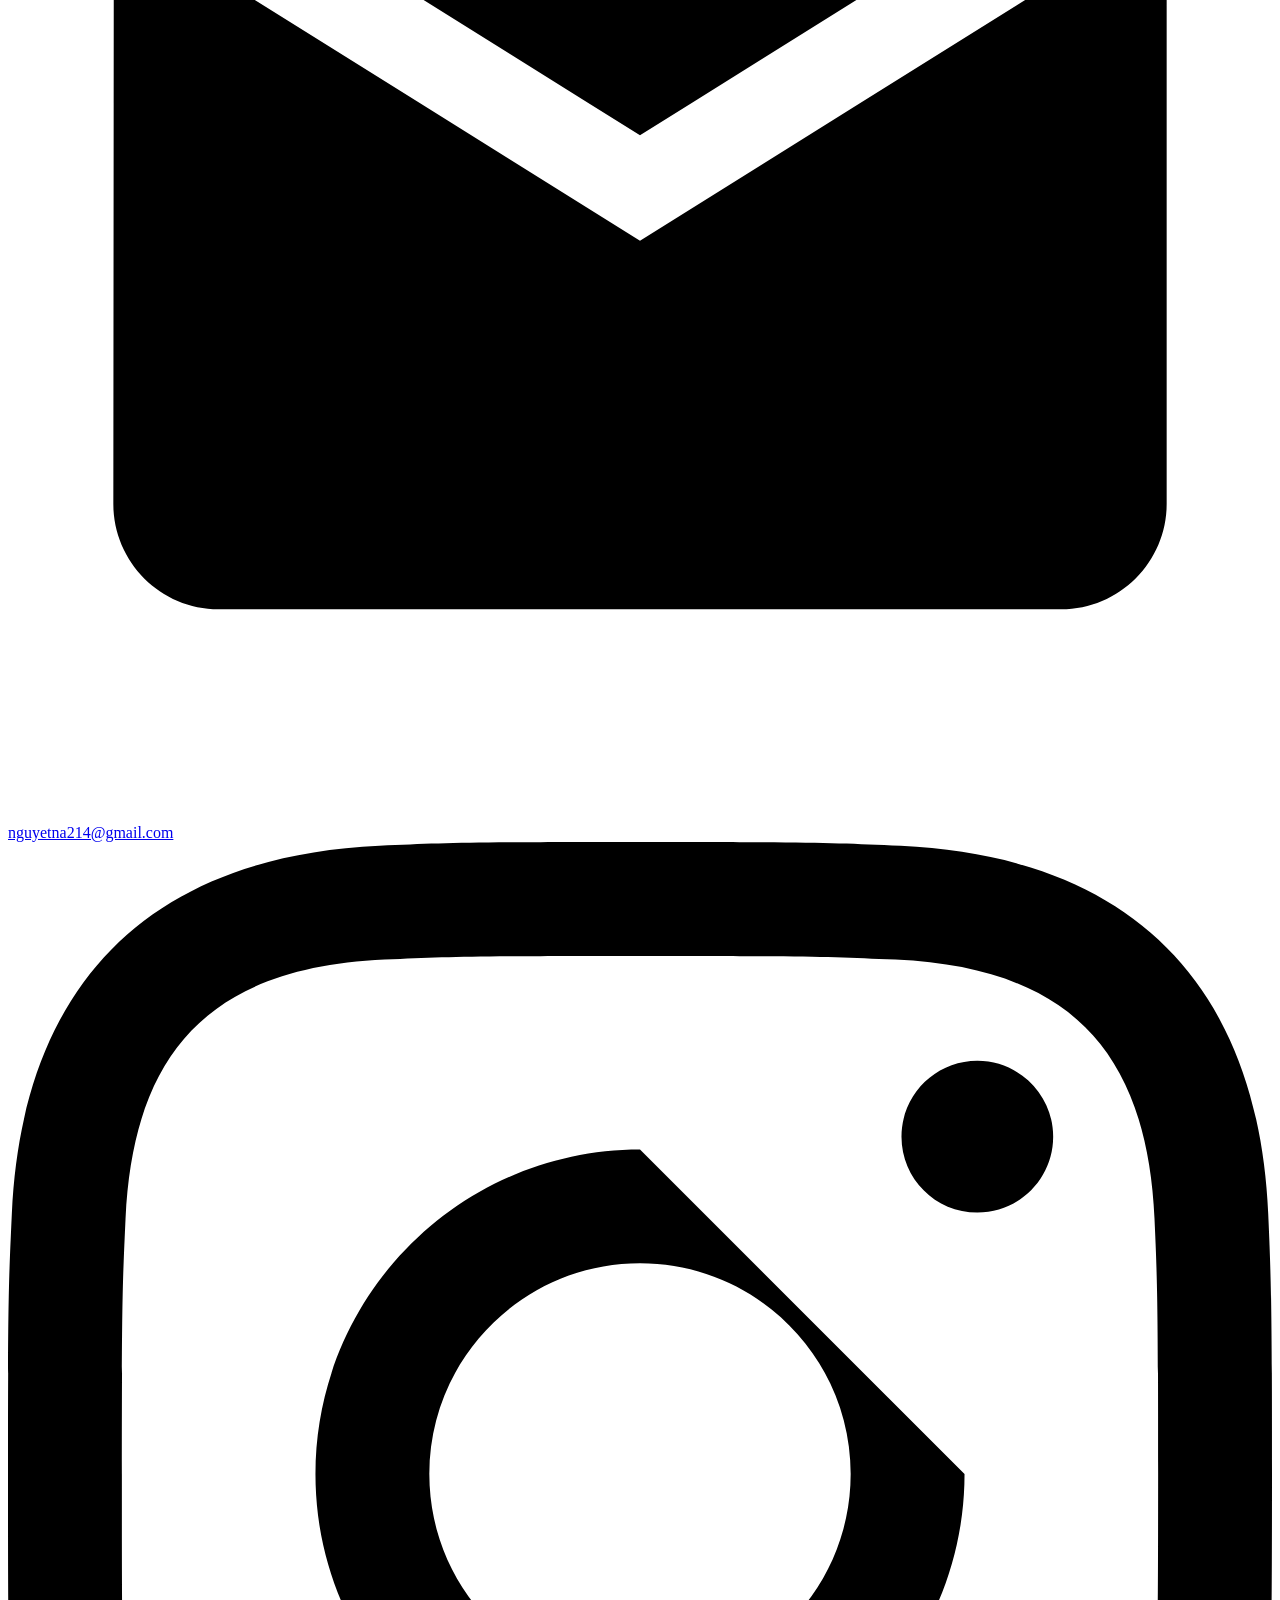
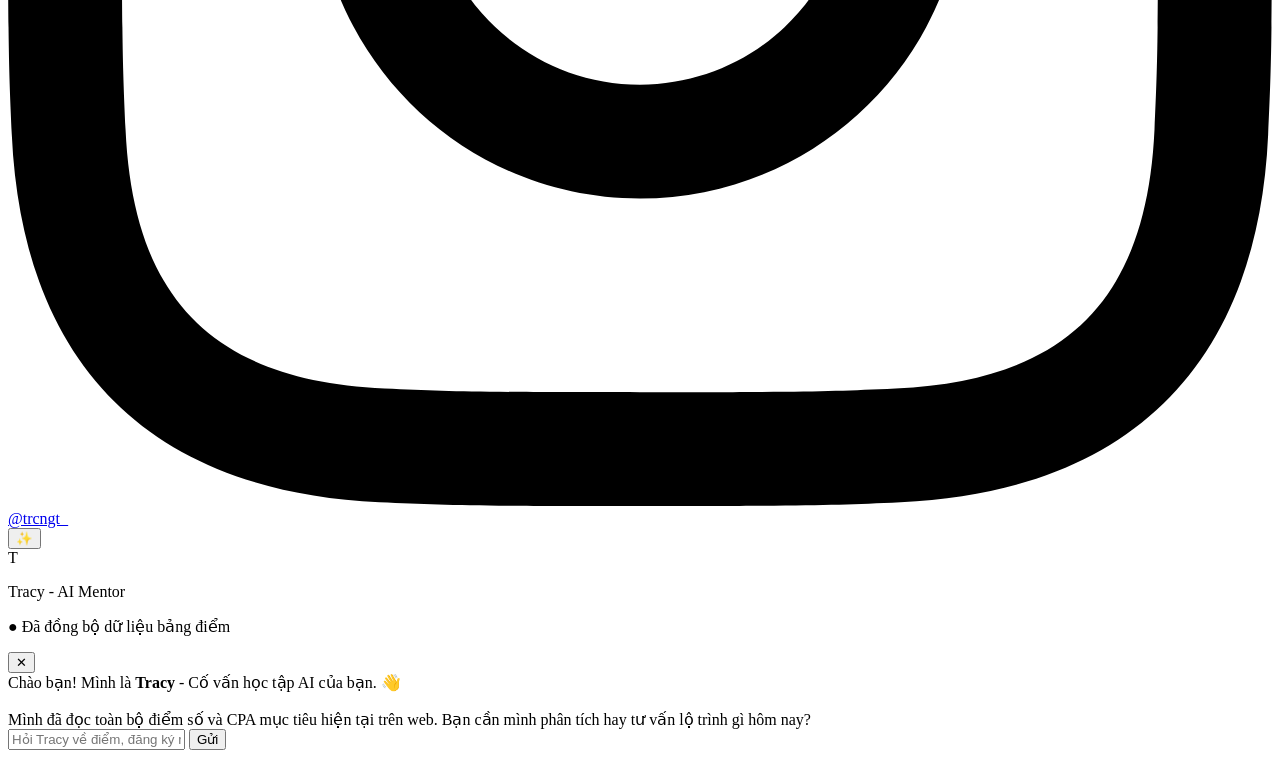
==== commit 8da37ae3: "Add files via upload" ====
--- a/index.html
+++ b/index.html
@@ -4,6 +4,7 @@
   <meta charset="UTF-8">
   <meta name="viewport" content="width=device-width, initial-scale=1.0">
   <title>GPALAB - Quản Lý Điểm Số Sinh Viên</title>
+  <link rel="icon" type="image/png" href="fox.png">
 
   <!-- Tailwind CSS CDN -->
   <script src="https://cdn.tailwindcss.com"></script>
@@ -12,8 +13,6 @@
   </script>
   <!-- Chart.js CDN -->
   <script src="https://cdn.jsdelivr.net/npm/chart.js"></script>
-  <!-- html2pdf.js CDN -->
-  <script src="https://cdnjs.cloudflare.com/ajax/libs/html2pdf.js/0.10.1/html2pdf.bundle.min.js"></script>
   <!-- Custom CSS -->
   <link rel="stylesheet" href="style.css">
 
@@ -27,7 +26,9 @@
   <!-- SIDEBAR MENU BÊN TRÁI (ẨN TRÊN MOBILE, HIỆN TRÊN TABLET/DESKTOP) -->
   <aside class="hidden md:flex w-64 bg-white dark:bg-slate-800 border-r border-slate-200 dark:border-slate-700 p-5 flex-col justify-between shrink-0" data-html2canvas-ignore="true">
     <div class="space-y-6">
-      <div>
+      <div class="flex items-center gap-3 mb-6">
+  <img src="./fox.png" alt="GPALAB Logo" class="w-9 h-9 rounded-xl shadow-sm object-cover border border-indigo-100 dark:border-slate-700">
+  <div>
         <h1 class="text-2xl font-black text-indigo-600 dark:text-indigo-400 tracking-wider">GPALAB</h1>
         <p class="text-slate-400 text-[11px] font-medium mt-0.5">By trcngt_</p>
       </div>
@@ -235,7 +236,7 @@
         <button onclick="clearData()" class="text-xs text-red-500 hover:text-red-700 underline">
           Xóa toàn bộ dữ liệu
         </button>
-      </div>
+      
 
       <!-- FOOTER -->
       <footer class="pt-6 border-t border-slate-200 dark:border-slate-800 text-center text-xs text-slate-500 dark:text-slate-400 space-y-3 w-full" data-html2canvas-ignore="true">
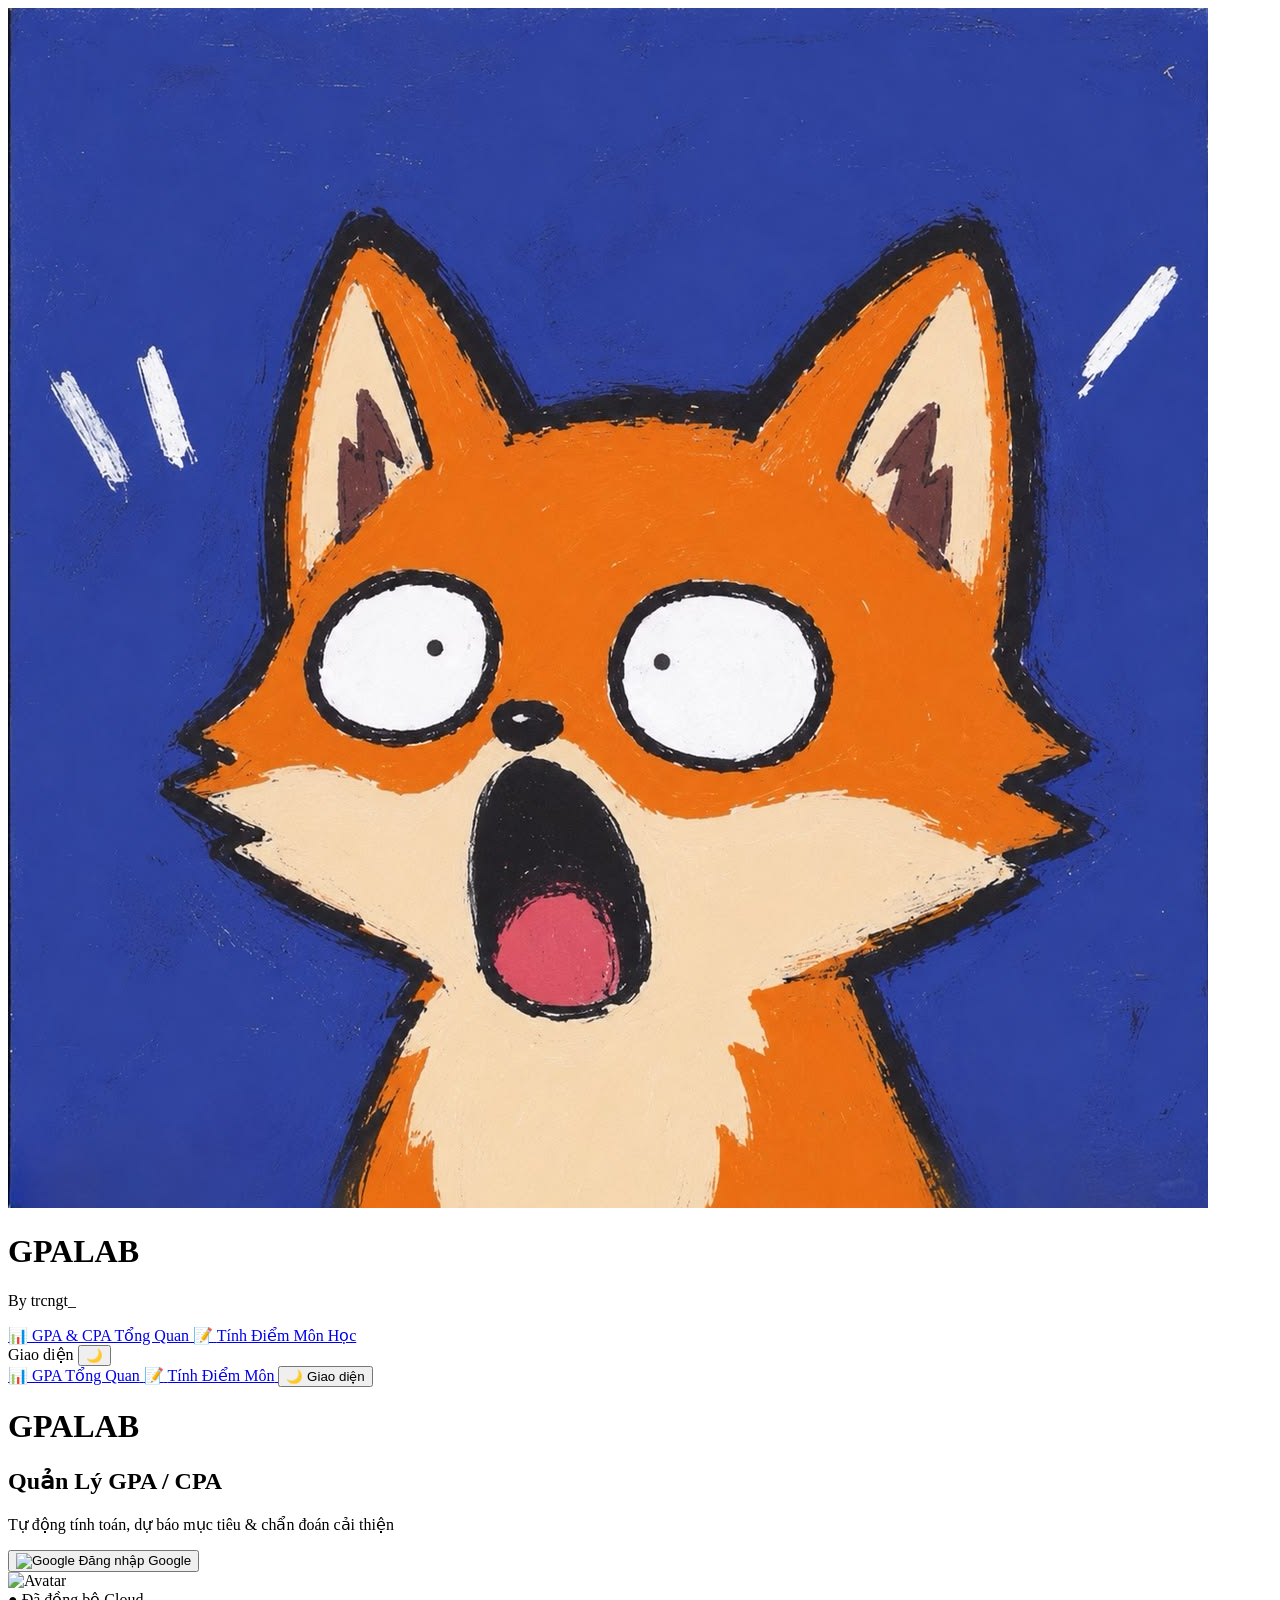
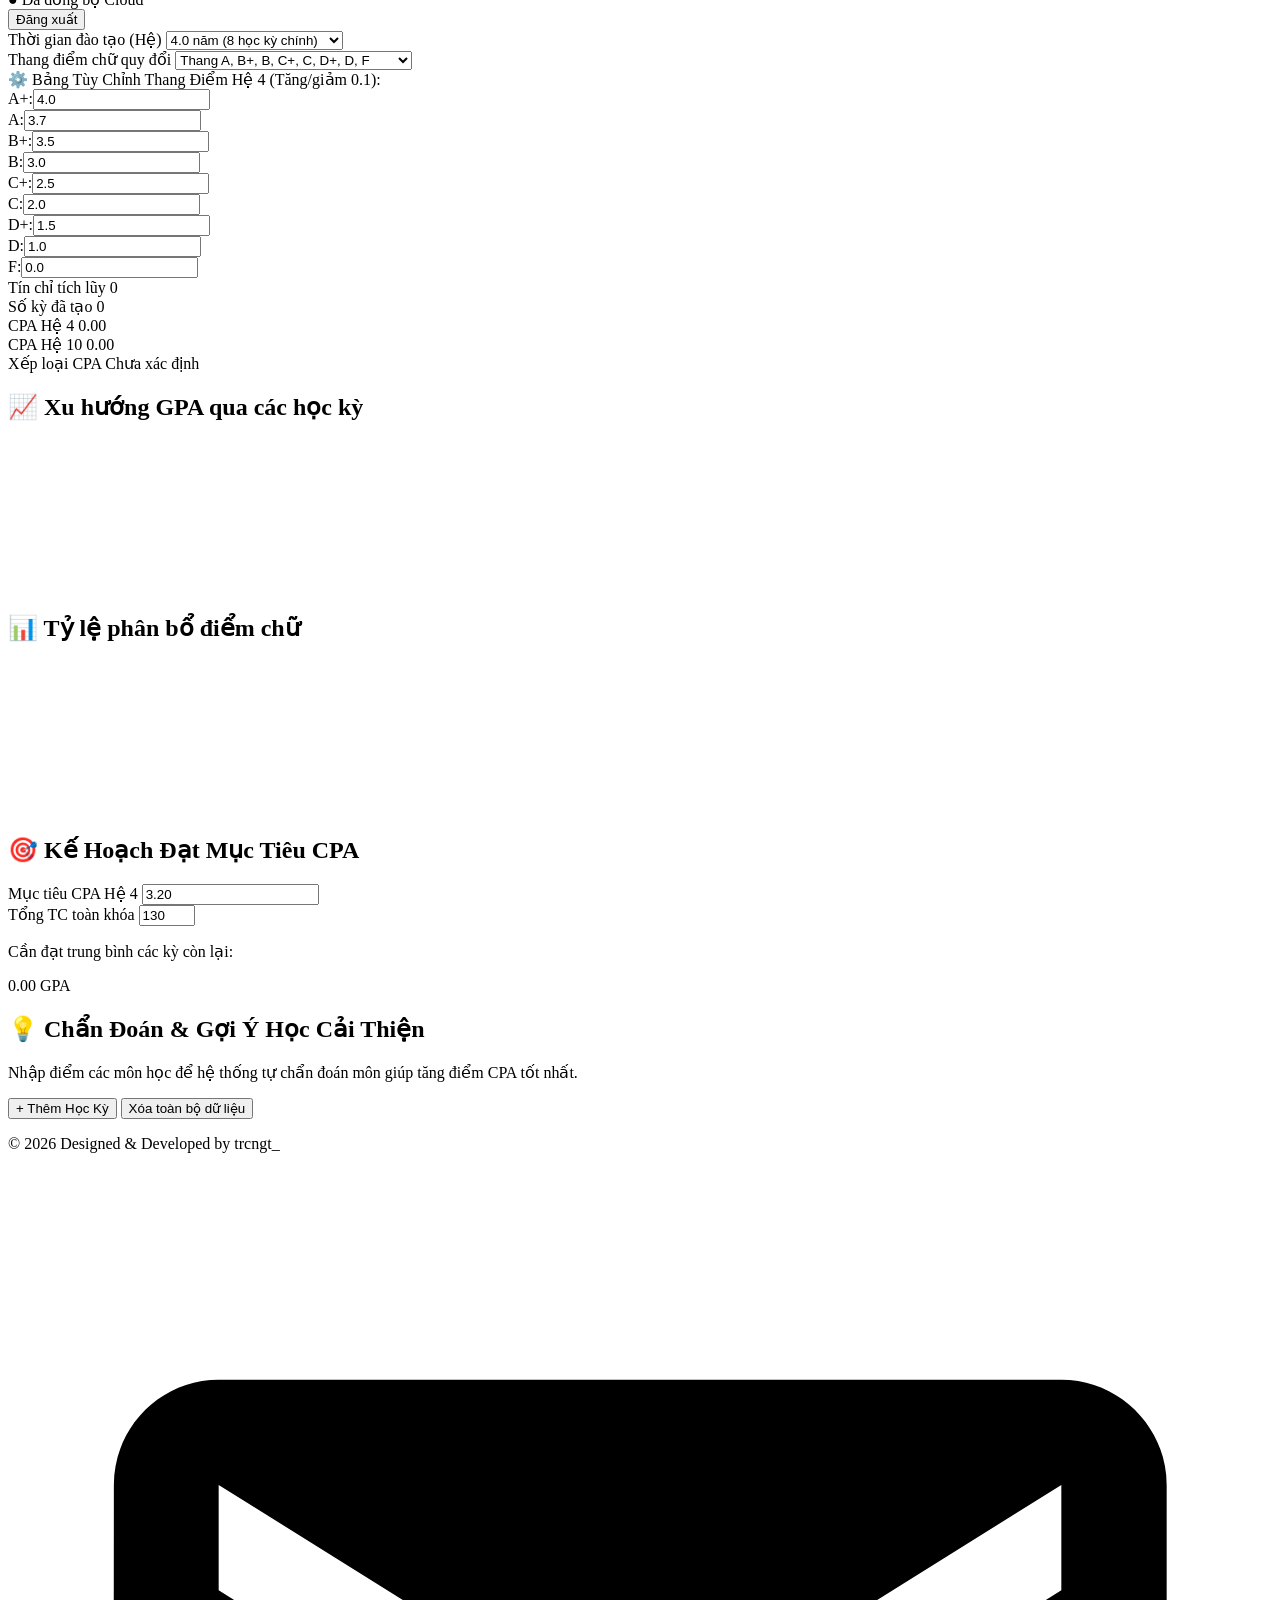
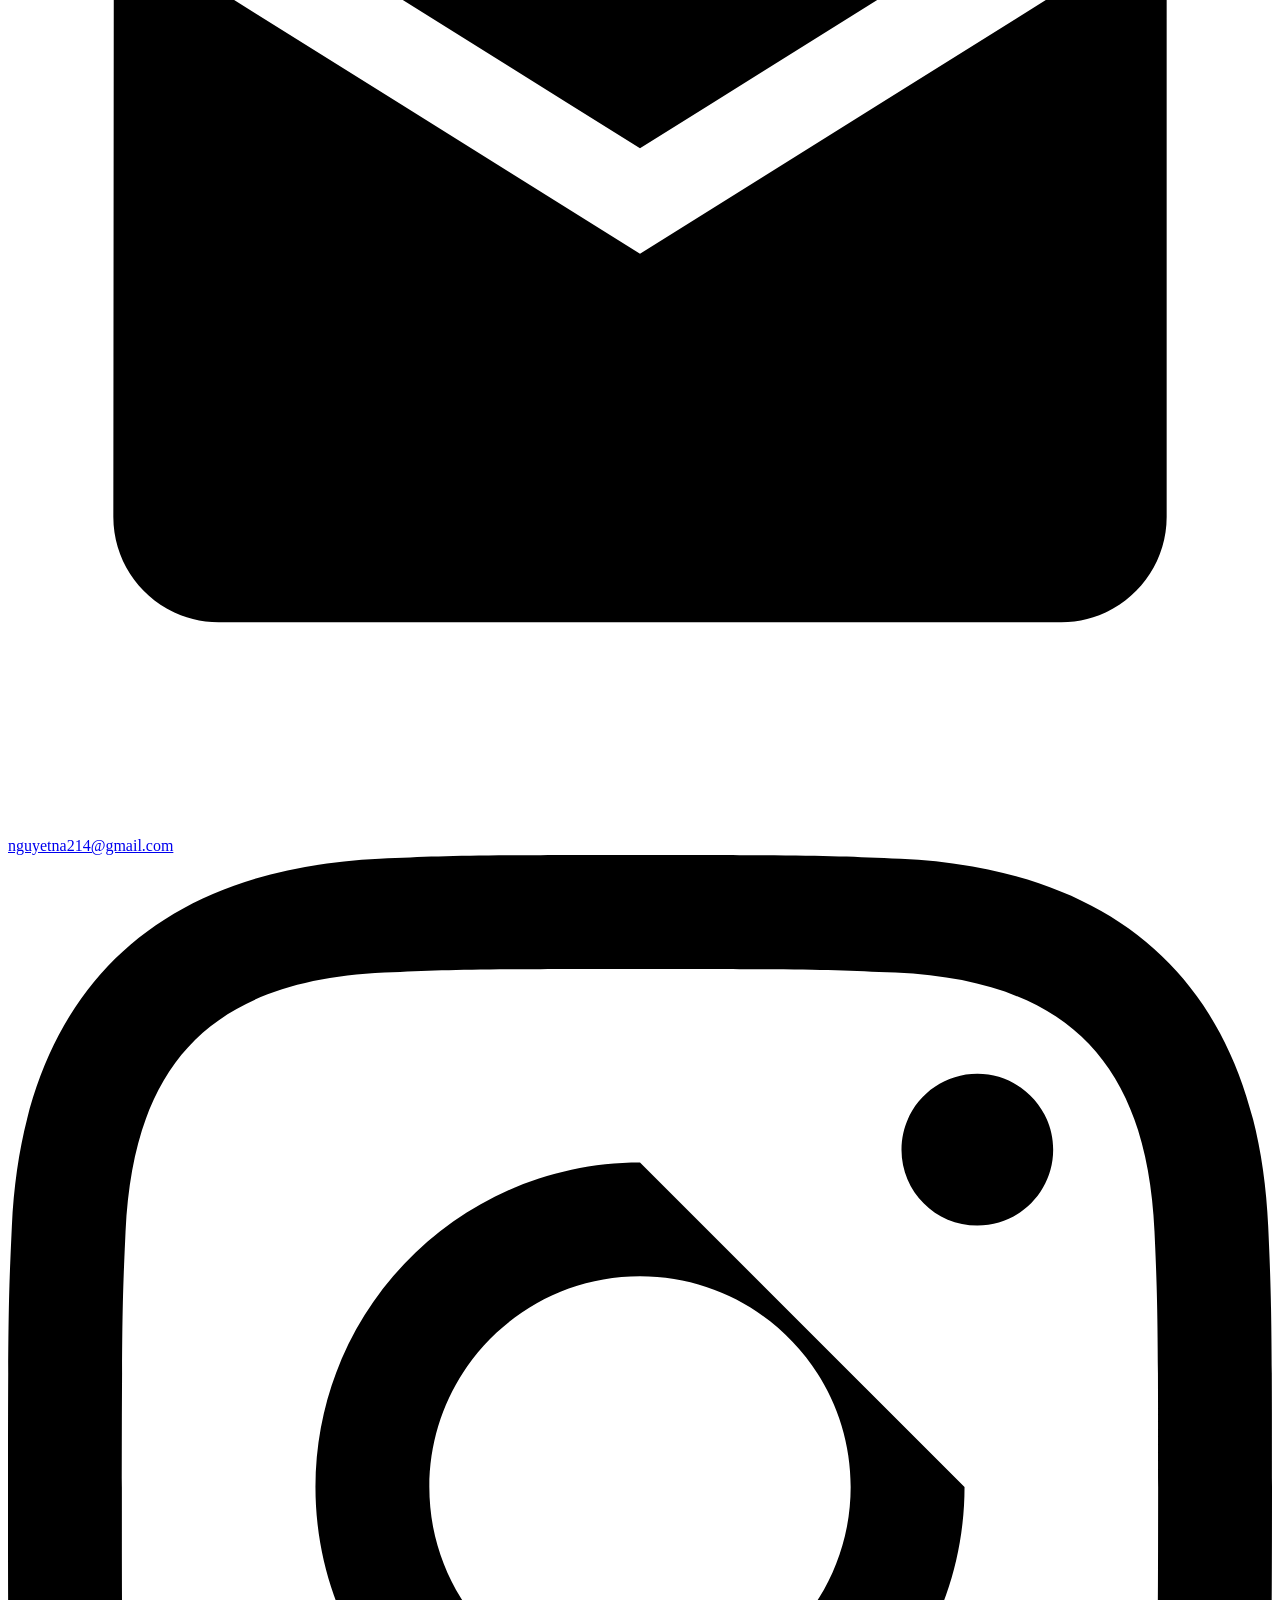
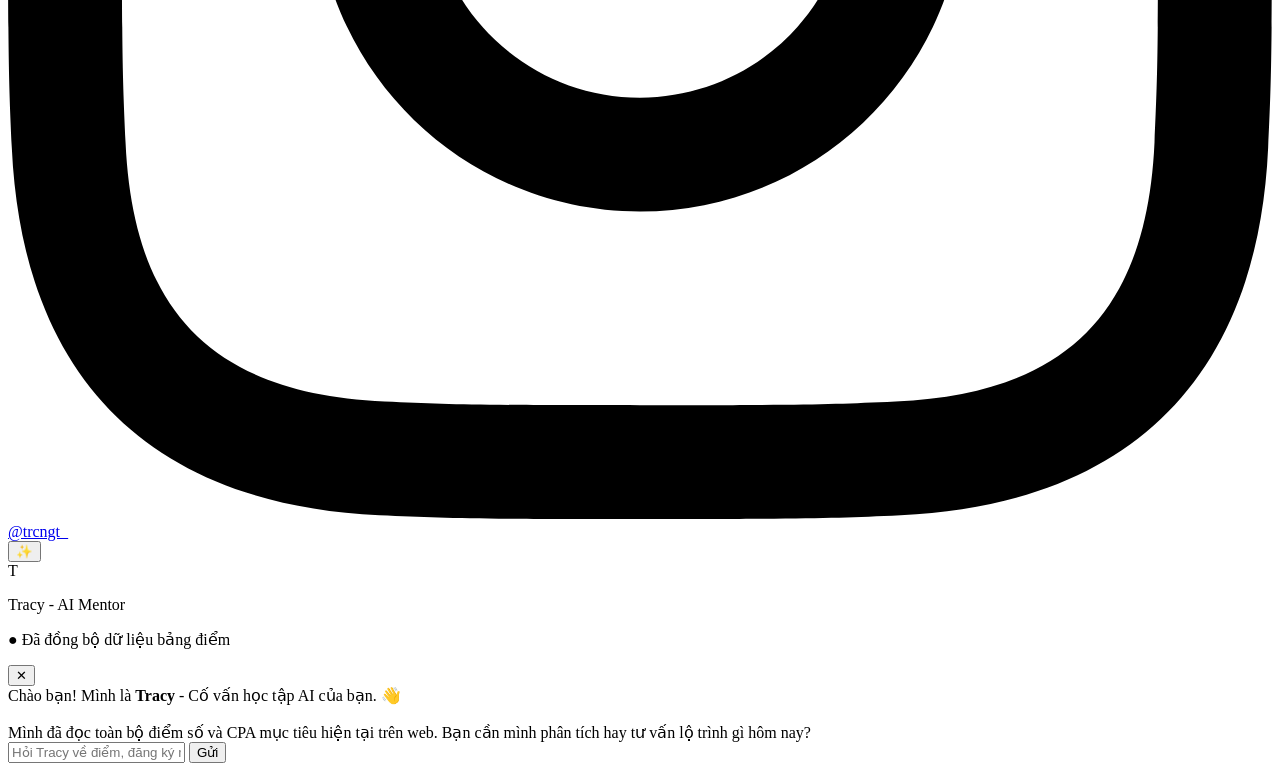
==== commit 491fd16b: "Add files via upload" ====
--- a/index.html
+++ b/index.html
@@ -24,8 +24,8 @@
 <body class="bg-slate-50 dark:bg-slate-900 text-slate-800 dark:text-slate-100 min-h-screen flex flex-col md:flex-row transition-colors duration-300 pb-16 md:pb-0">
 
   <!-- SIDEBAR MENU BÊN TRÁI (ẨN TRÊN MOBILE, HIỆN TRÊN TABLET/DESKTOP) -->
-  <aside class="hidden md:flex w-64 bg-white dark:bg-slate-800 border-r border-slate-200 dark:border-slate-700 p-5 flex-col justify-between shrink-0" data-html2canvas-ignore="true">
-    <div class="space-y-6">
+  <aside class="hidden md:flex w-64 min-w-[240px] shrink-0 bg-white dark:bg-slate-800 border-r border-slate-200 dark:border-slate-700 p-5 flex-col justify-between" data-html2canvas-ignore="true"></aside>
+  <div class="space-y-6">
       <div class="flex items-center gap-3 mb-6">
   <img src="./fox.png" alt="GPALAB Logo" class="w-9 h-9 rounded-xl shadow-sm object-cover border border-indigo-100 dark:border-slate-700">
   <div>
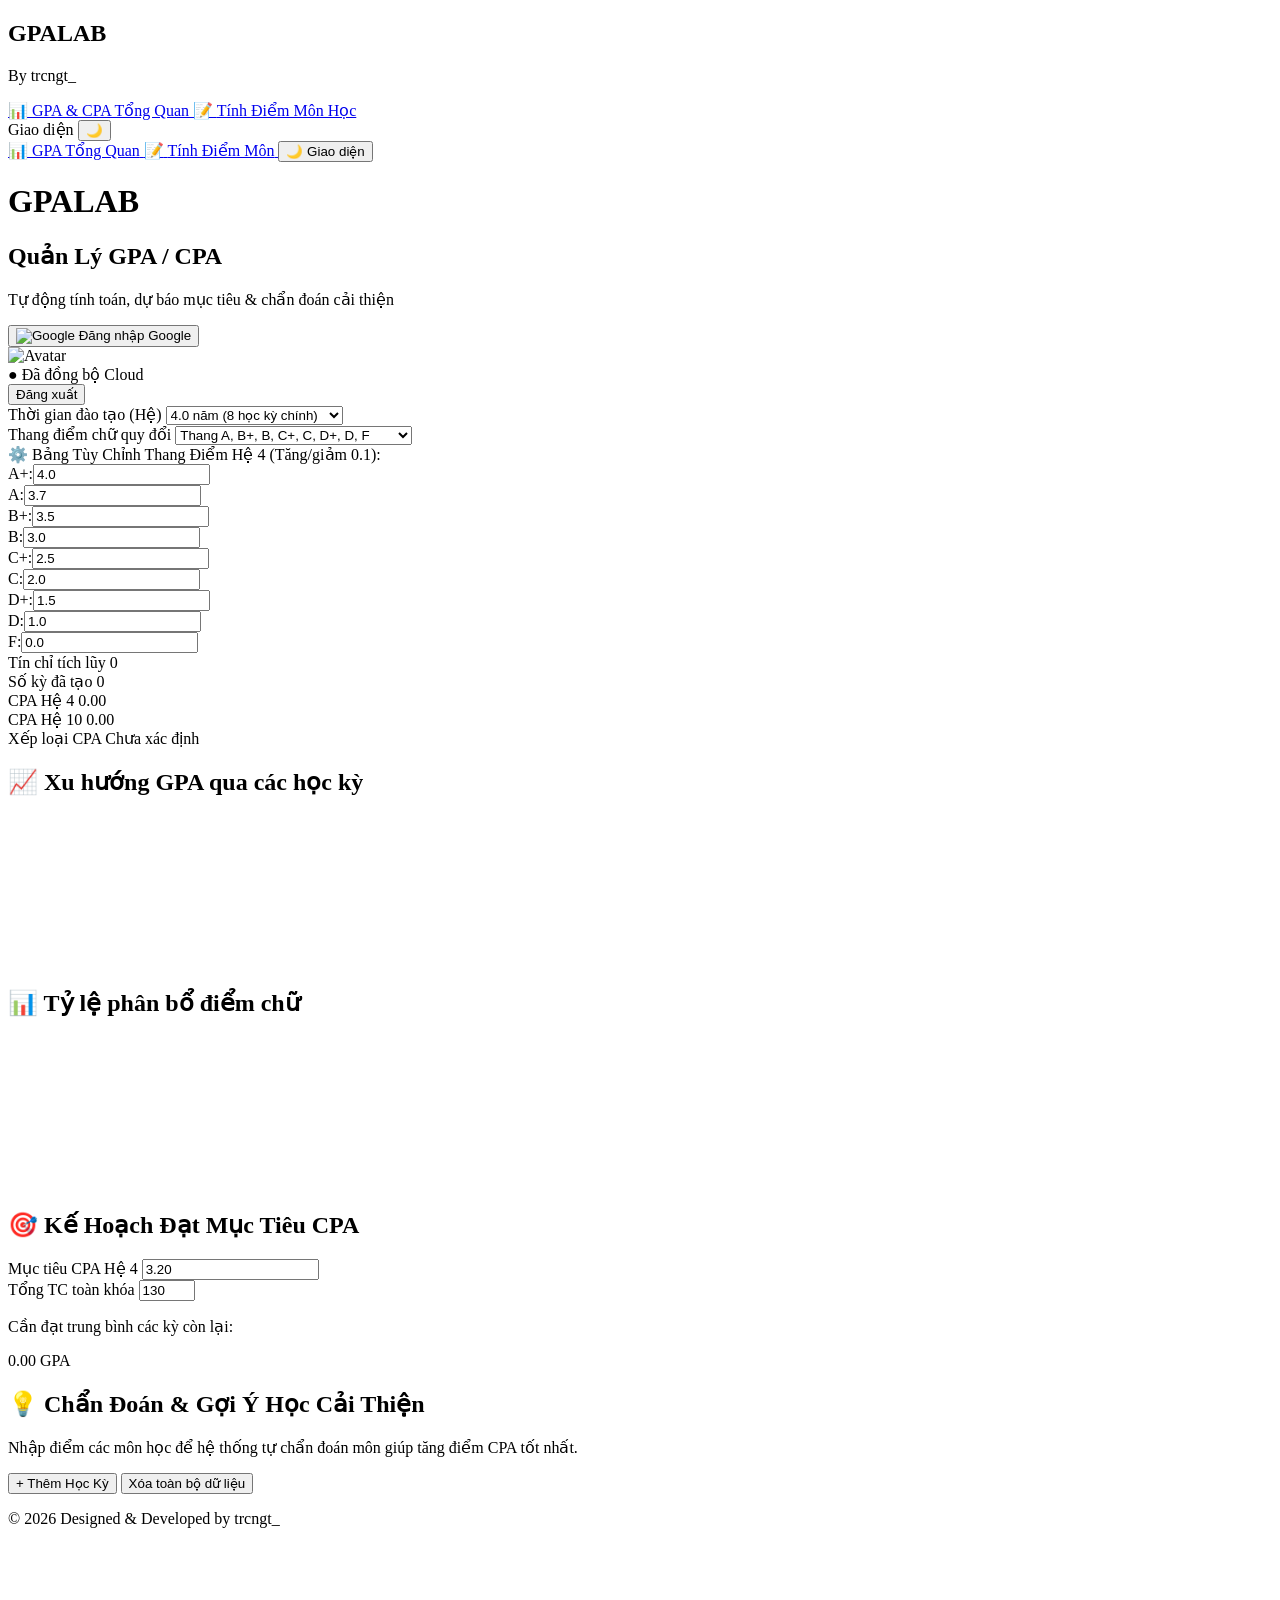
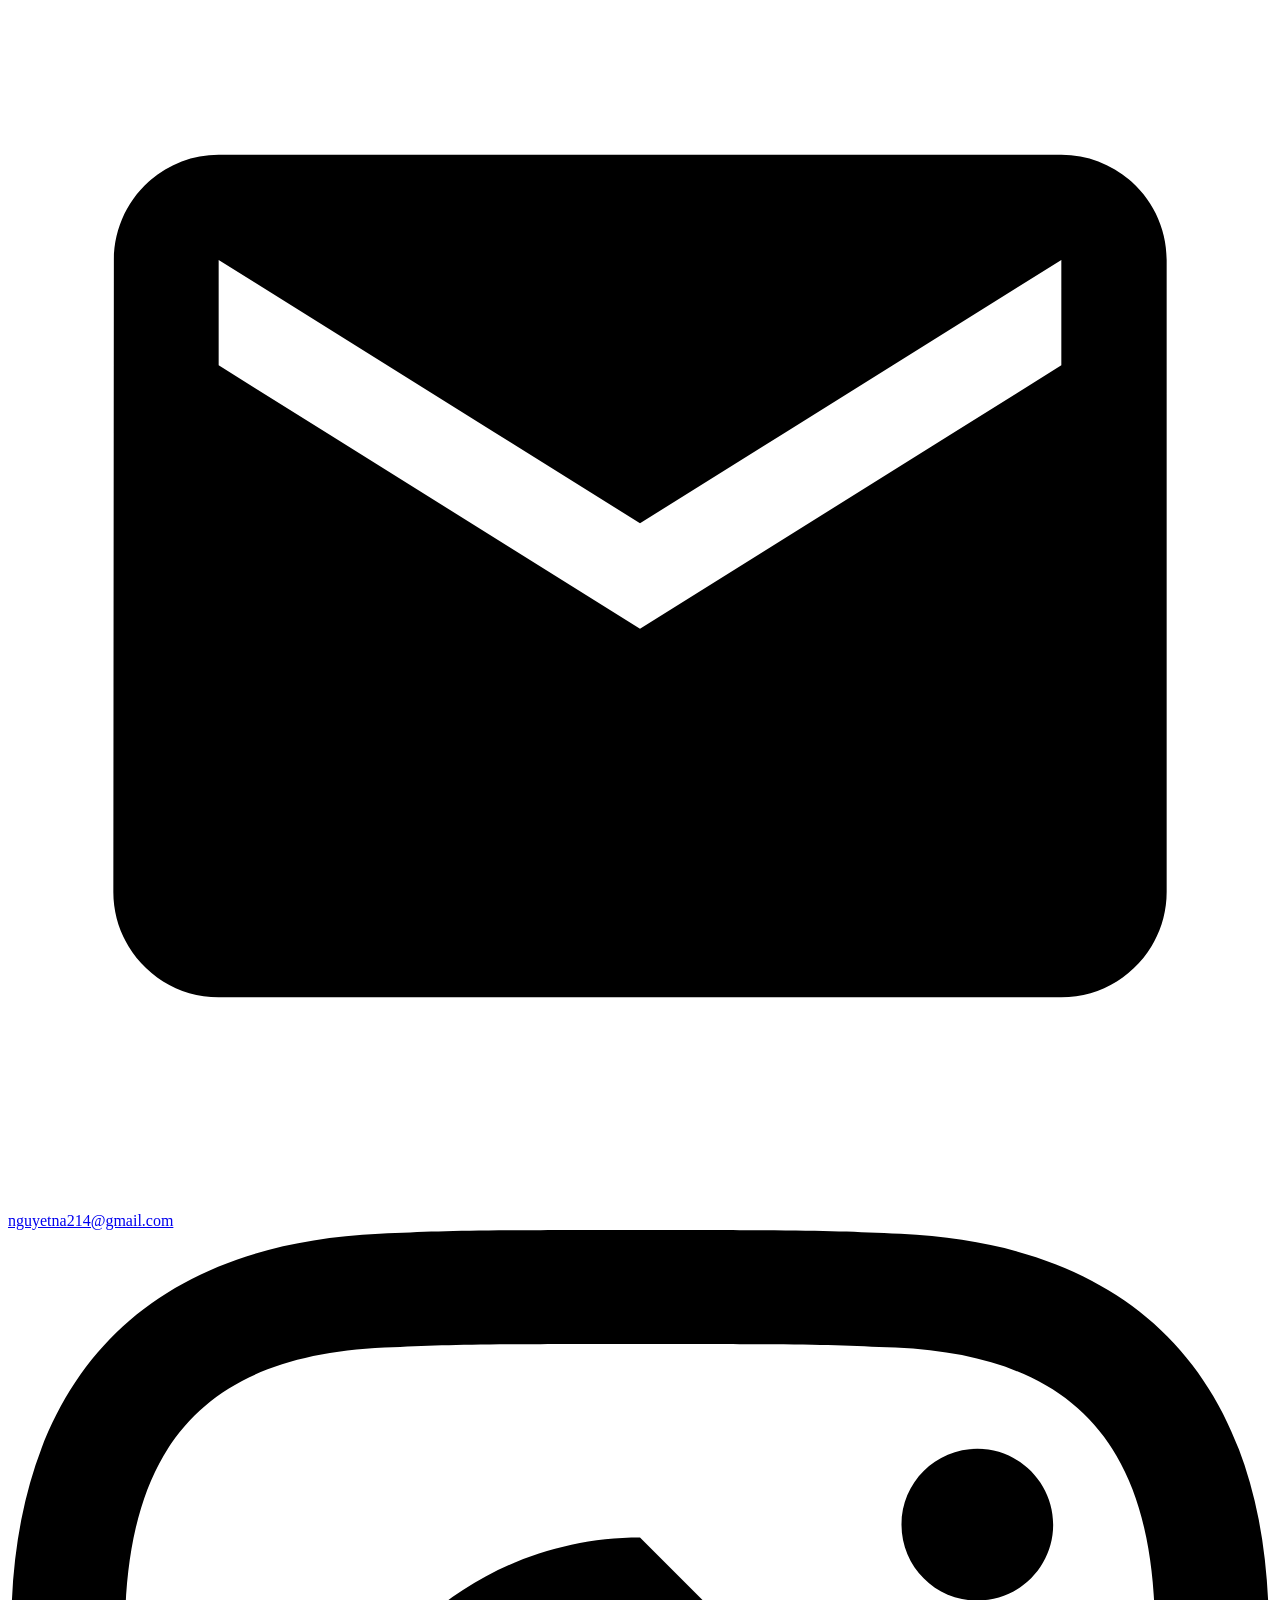
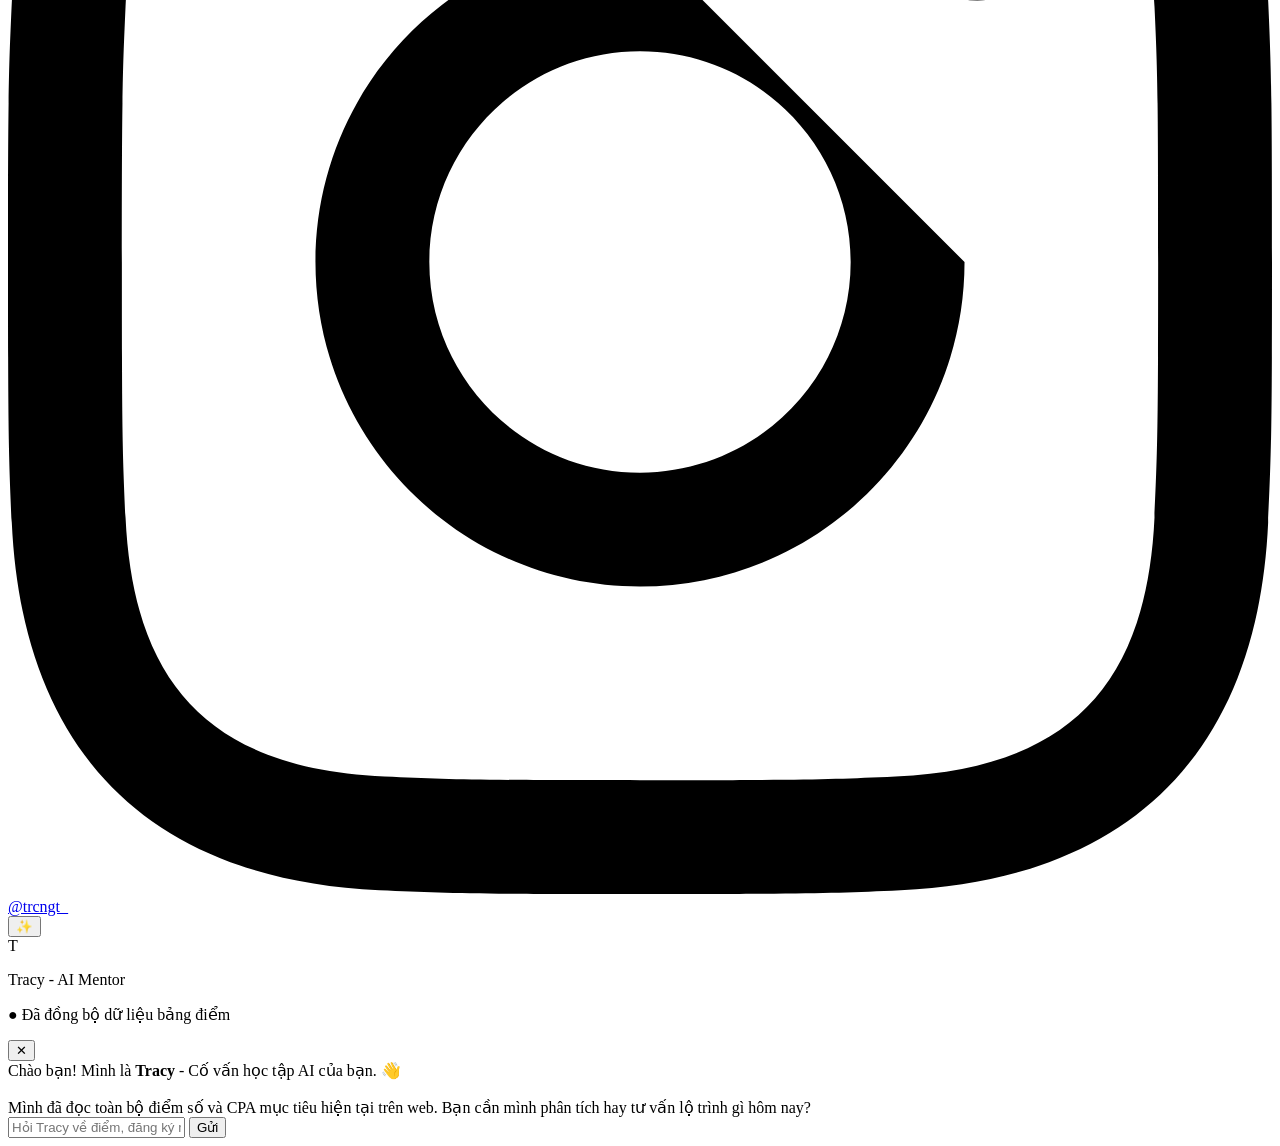
==== commit 1fcd11d4: "Add files via upload" ====
--- a/index.html
+++ b/index.html
@@ -24,11 +24,9 @@
 <body class="bg-slate-50 dark:bg-slate-900 text-slate-800 dark:text-slate-100 min-h-screen flex flex-col md:flex-row transition-colors duration-300 pb-16 md:pb-0">
 
   <!-- SIDEBAR MENU BÊN TRÁI (ẨN TRÊN MOBILE, HIỆN TRÊN TABLET/DESKTOP) -->
-  <aside class="hidden md:flex w-64 min-w-[240px] shrink-0 bg-white dark:bg-slate-800 border-r border-slate-200 dark:border-slate-700 p-5 flex-col justify-between" data-html2canvas-ignore="true"></aside>
-  <div class="space-y-6">
-      <div class="flex items-center gap-3 mb-6">
-  <img src="./fox.png" alt="GPALAB Logo" class="w-9 h-9 rounded-xl shadow-sm object-cover border border-indigo-100 dark:border-slate-700">
-  <div>
+  <aside class="hidden md:flex w-64 bg-white dark:bg-slate-800 border-r border-slate-200 dark:border-slate-700 p-5 flex-col justify-between shrink-0" data-html2canvas-ignore="true">
+    <div class="space-y-6">
+      <div>
         <h1 class="text-2xl font-black text-indigo-600 dark:text-indigo-400 tracking-wider">GPALAB</h1>
         <p class="text-slate-400 text-[11px] font-medium mt-0.5">By trcngt_</p>
       </div>
@@ -236,7 +234,7 @@
         <button onclick="clearData()" class="text-xs text-red-500 hover:text-red-700 underline">
           Xóa toàn bộ dữ liệu
         </button>
-      
+      </div>
 
       <!-- FOOTER -->
       <footer class="pt-6 border-t border-slate-200 dark:border-slate-800 text-center text-xs text-slate-500 dark:text-slate-400 space-y-3 w-full" data-html2canvas-ignore="true">
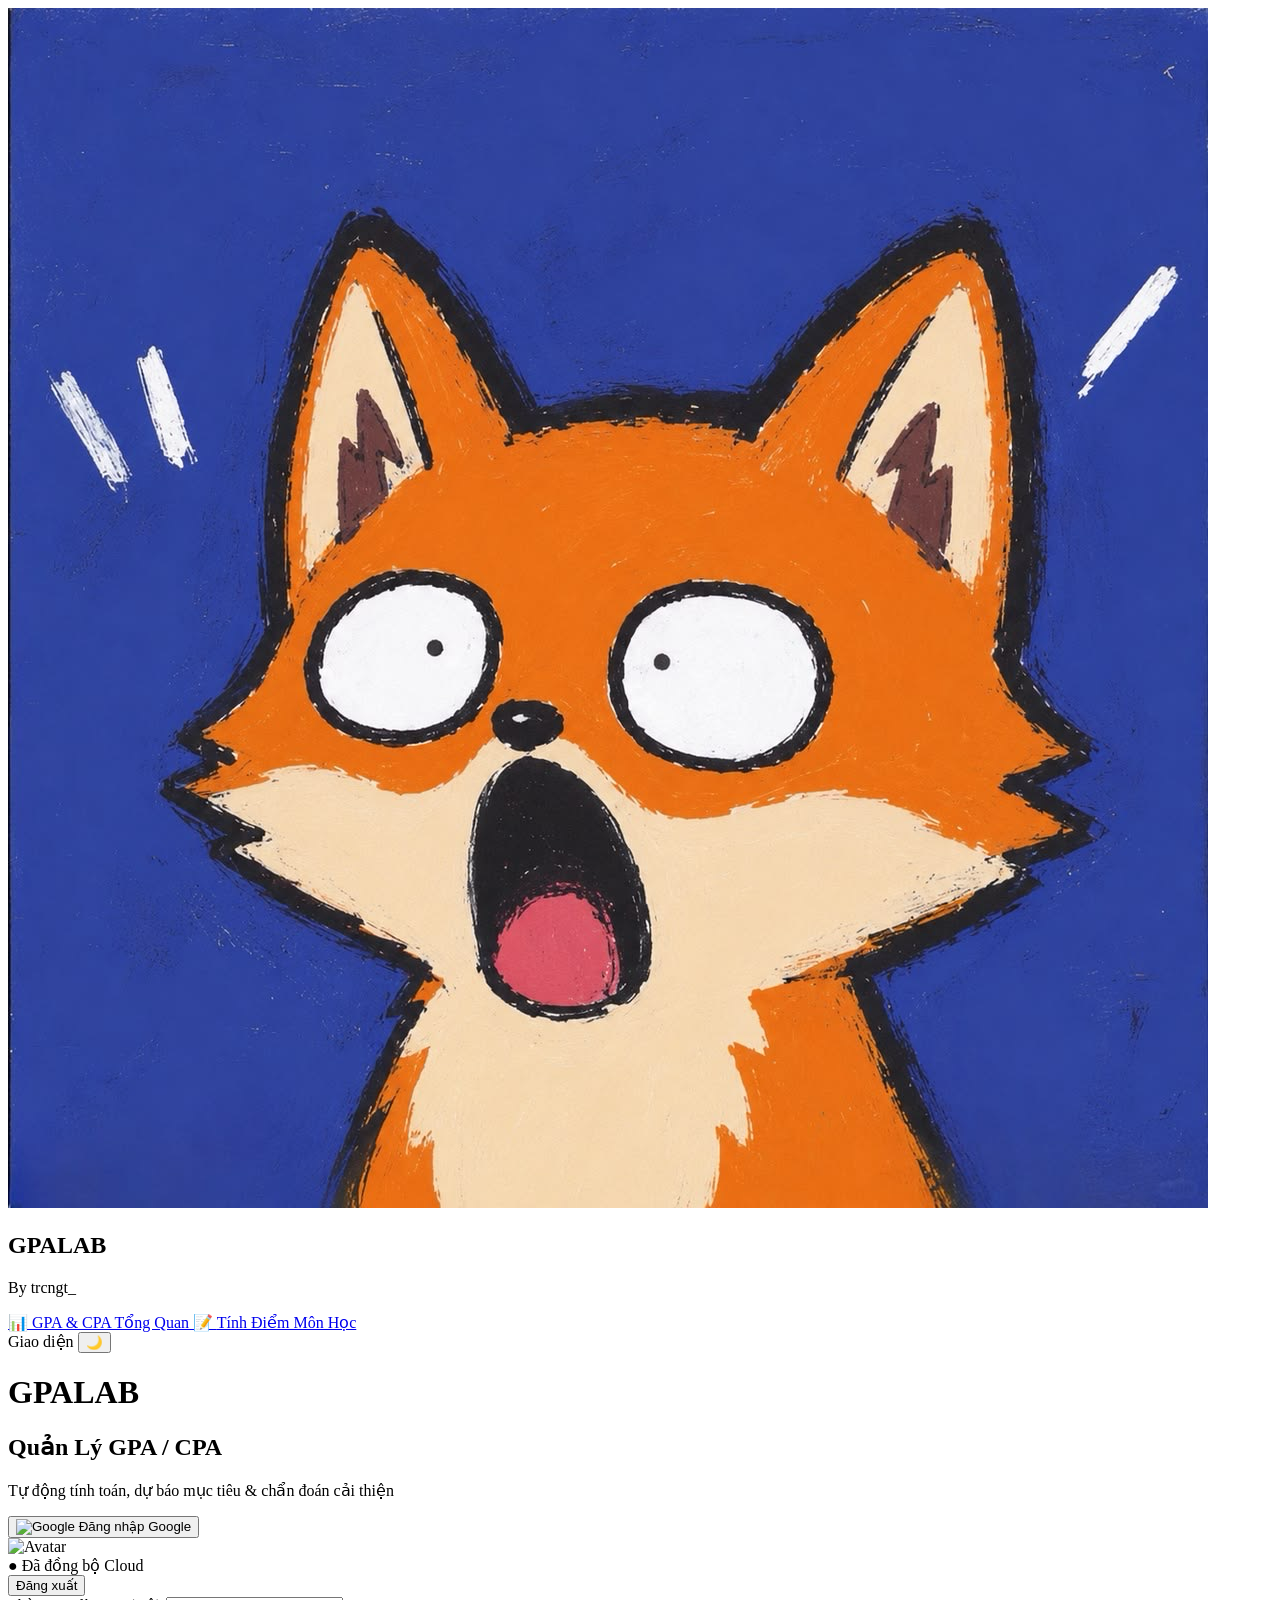
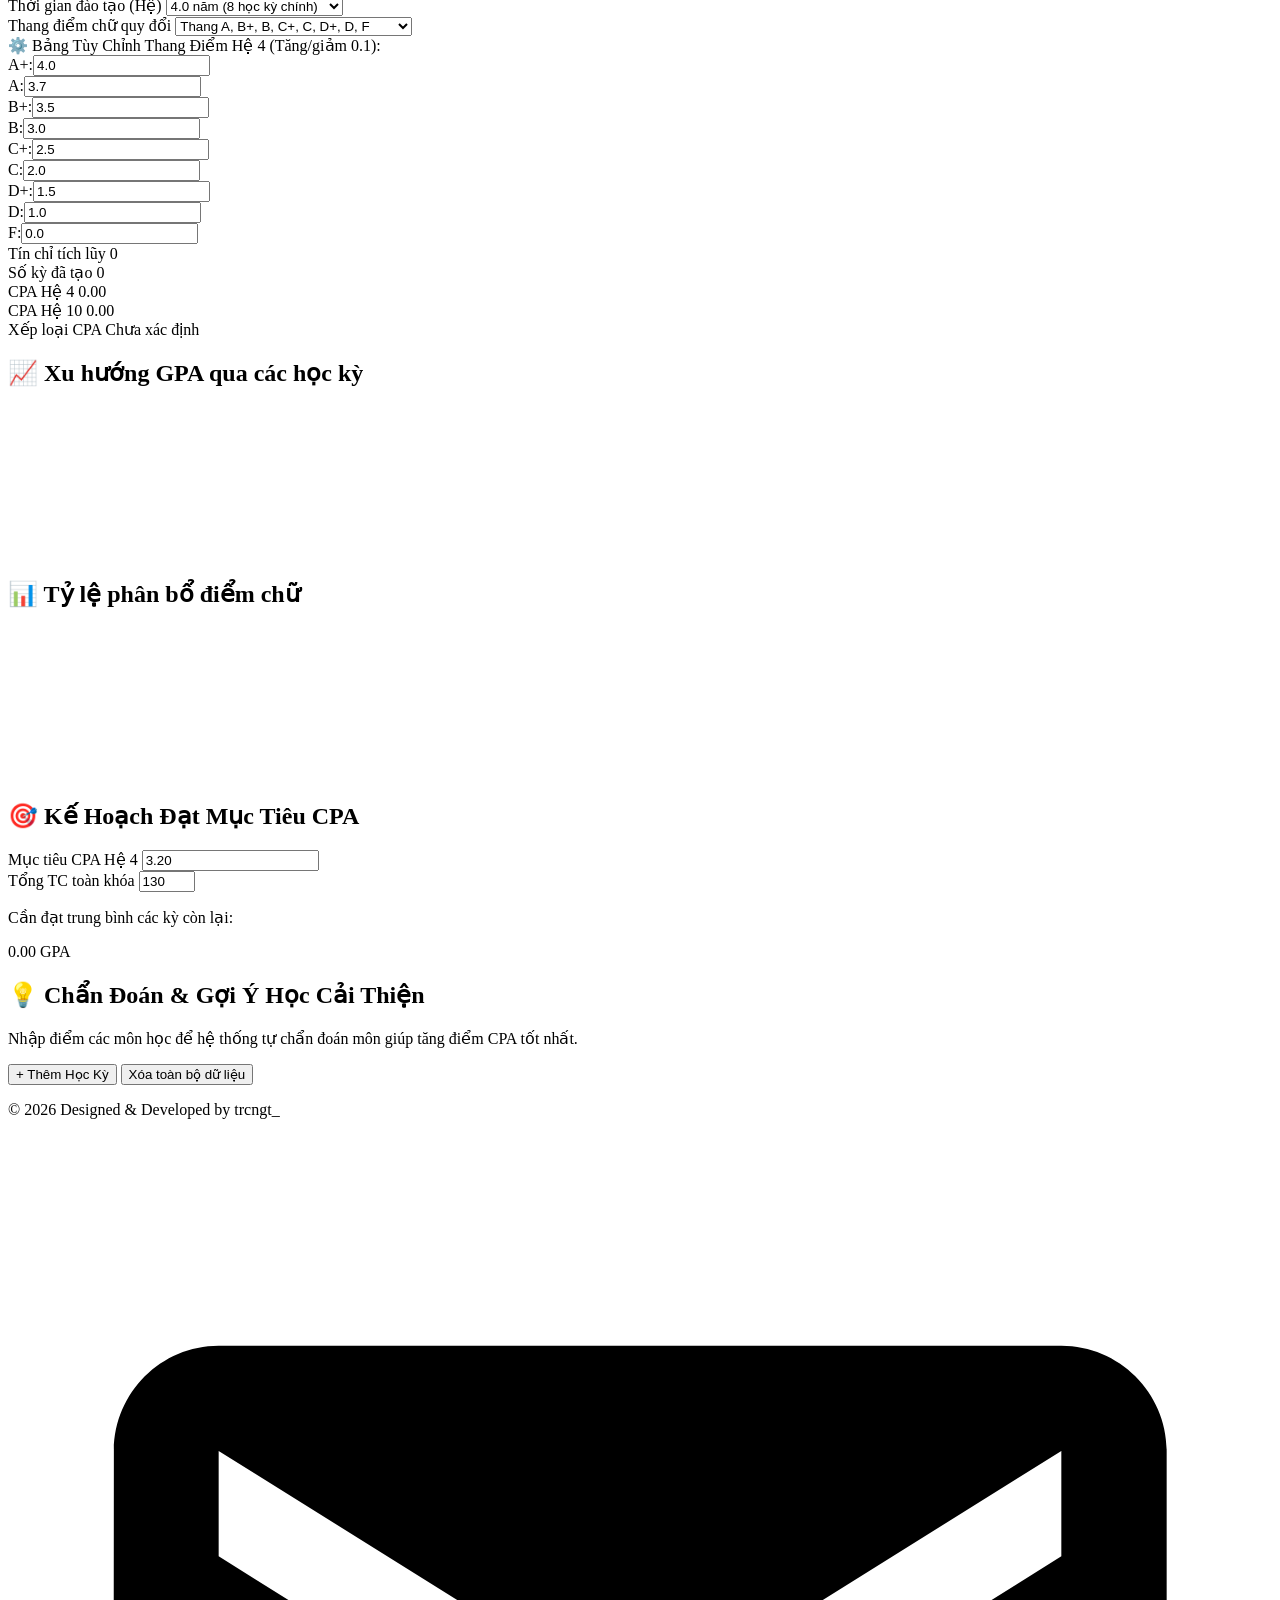
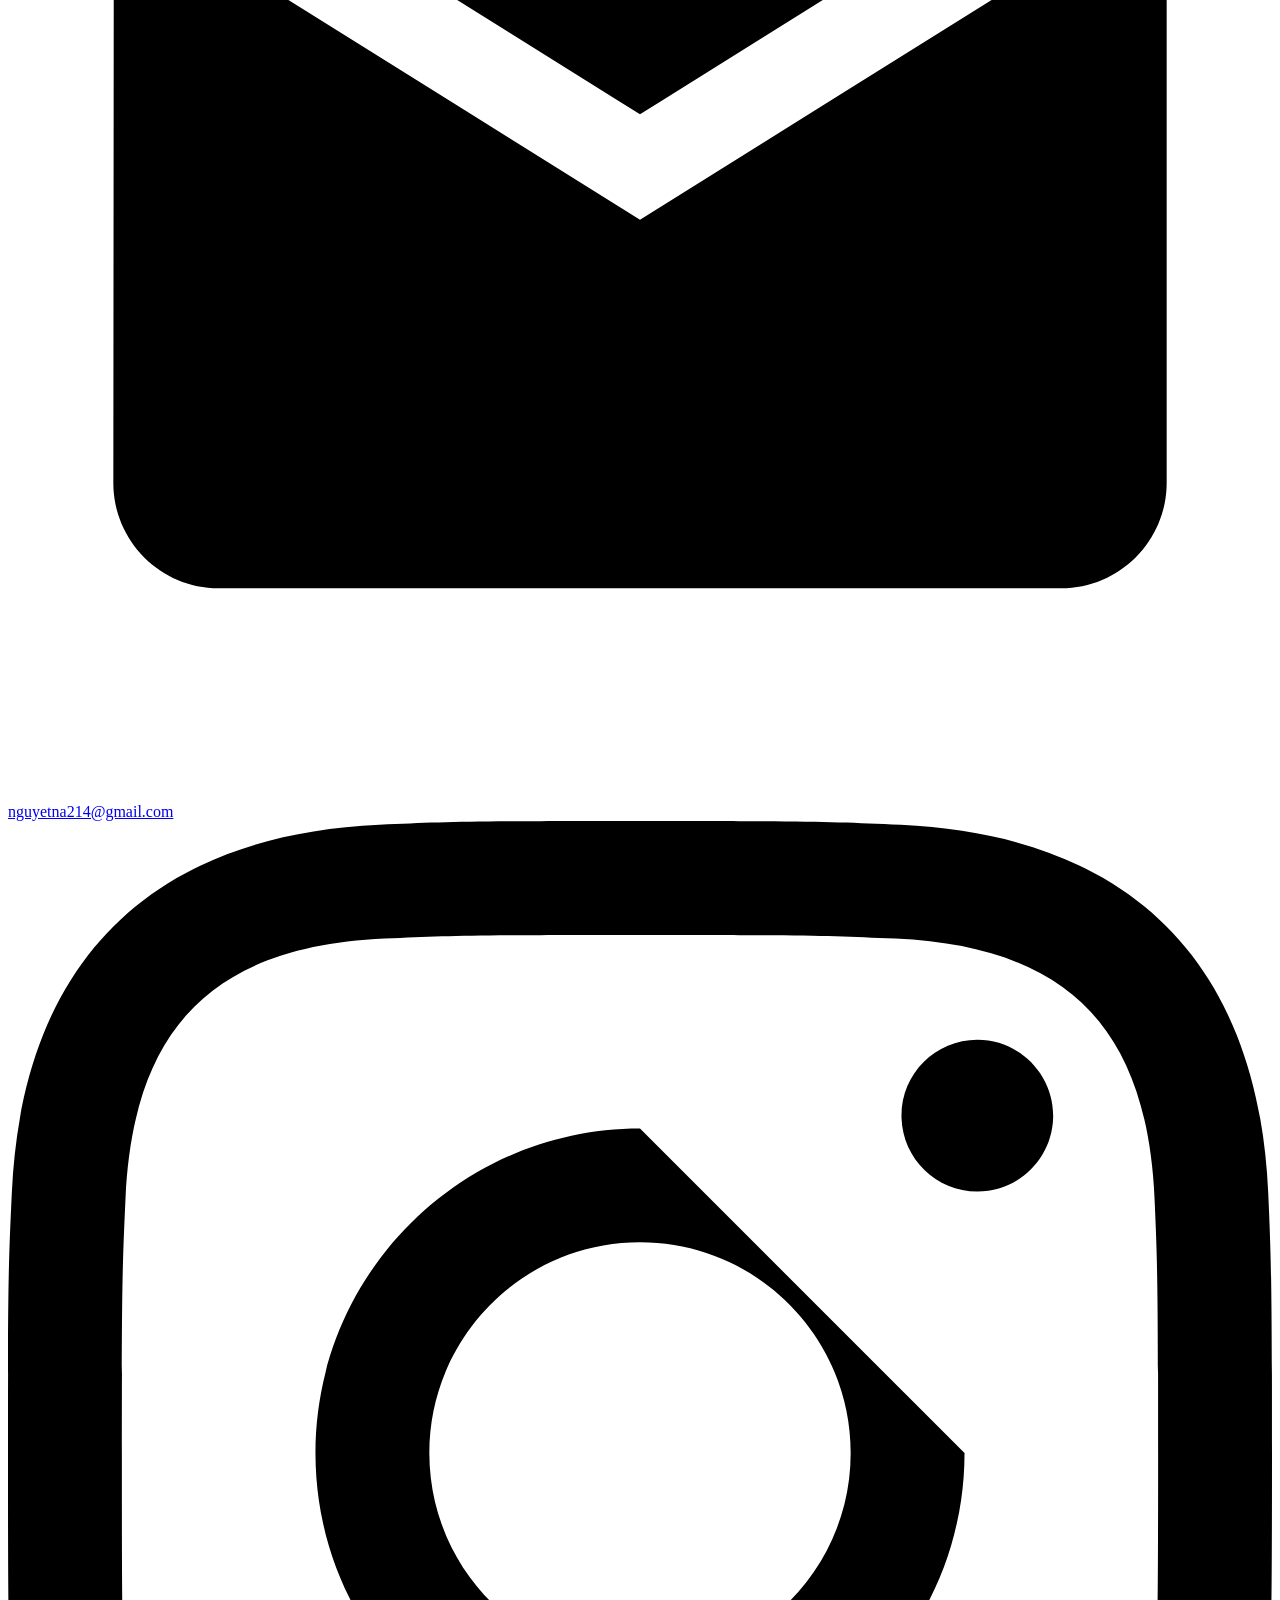
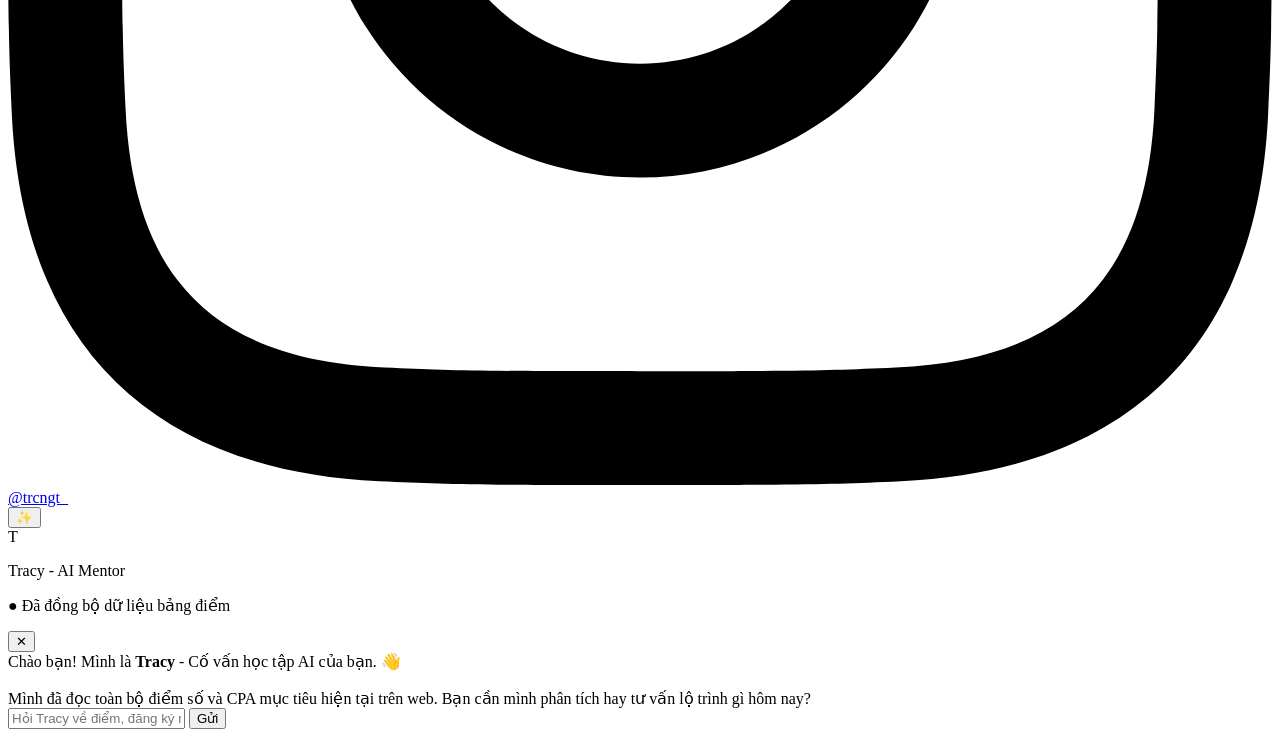
==== commit 43839acf: "Add files via upload" ====
--- a/index.html
+++ b/index.html
@@ -23,52 +23,45 @@
 </head>
 <body class="bg-slate-50 dark:bg-slate-900 text-slate-800 dark:text-slate-100 min-h-screen flex flex-col md:flex-row transition-colors duration-300 pb-16 md:pb-0">
 
-  <!-- SIDEBAR MENU BÊN TRÁI (ẨN TRÊN MOBILE, HIỆN TRÊN TABLET/DESKTOP) -->
-  <aside class="hidden md:flex w-64 bg-white dark:bg-slate-800 border-r border-slate-200 dark:border-slate-700 p-5 flex-col justify-between shrink-0" data-html2canvas-ignore="true">
-    <div class="space-y-6">
-      <div>
-        <h1 class="text-2xl font-black text-indigo-600 dark:text-indigo-400 tracking-wider">GPALAB</h1>
-        <p class="text-slate-400 text-[11px] font-medium mt-0.5">By trcngt_</p>
-      </div>
-
-      <!-- Menu Chuyển Trang -->
-      <nav class="space-y-1.5">
-        <a href="index.html" class="w-full flex items-center gap-3 px-3.5 py-2.5 rounded-xl text-xs font-semibold bg-indigo-50 dark:bg-indigo-900/40 text-indigo-600 dark:text-indigo-400 transition">
-          <span>📊</span>
+<!-- SIDEBAR MENU BÊN TRÁI (CHUẨN BỐ CỤC) -->
+  <aside class="hidden md:flex w-64 min-w-[250px] shrink-0 bg-white dark:bg-slate-800 border-r border-slate-200 dark:border-slate-700 p-5 flex-col justify-between h-screen sticky top-0" data-html2canvas-ignore="true">
+    
+    <!-- PHẦN TRÊN: LOGO & MENU ĐIỀU HƯỚNG -->
+    <div class="flex flex-col space-y-6">
+      
+      <!-- 1. Logo & Tên GPALAB (Căn giữa hàng ngang) -->
+      <div class="flex items-center gap-3 pb-2 border-b border-slate-100 dark:border-slate-700/60">
+        <img src="fox.png" alt="GPALAB Logo" class="w-10 h-10 rounded-2xl shadow-sm object-cover border border-indigo-100 dark:border-slate-700">
+        <div>
+          <h1 class="text-xl font-black text-indigo-600 dark:text-indigo-400 tracking-wider leading-tight">GPALAB</h1>
+          <p class="text-slate-400 text-[11px] font-medium">By trcngt_</p>
+        </div>
+      </div>
+
+      <!-- 2. Menu Chuyển Trang (Xếp dọc xuống dưới Logo) -->
+      <nav class="flex flex-col space-y-2">
+        <a href="index.html" class="flex items-center gap-3 px-3.5 py-2.5 rounded-xl text-xs font-bold bg-indigo-50 dark:bg-indigo-900/40 text-indigo-600 dark:text-indigo-400 border border-indigo-100/50 dark:border-transparent transition">
+          <span class="text-base">📊</span>
           <span>GPA &amp; CPA Tổng Quan</span>
         </a>
 
-        <a href="subject.html" class="w-full flex items-center gap-3 px-3.5 py-2.5 rounded-xl text-xs font-semibold text-slate-600 dark:text-slate-400 hover:bg-slate-100 dark:hover:bg-slate-700/50 transition">
-          <span>📝</span>
+        <a href="subject.html" class="flex items-center gap-3 px-3.5 py-2.5 rounded-xl text-xs font-semibold text-slate-600 dark:text-slate-400 hover:bg-slate-100 dark:hover:bg-slate-700/50 transition">
+          <span class="text-base">📝</span>
           <span>Tính Điểm Môn Học</span>
         </a>
       </nav>
-    </div>
-
-    <!-- Toggle Dark Mode -->
+
+    </div>
+
+    <!-- PHẦN DƯỚI: NÚT GIAO DIỆN SÁNG/TỐI -->
     <div class="pt-4 border-t border-slate-200 dark:border-slate-700 flex items-center justify-between text-xs">
       <span class="text-slate-500 dark:text-slate-400 font-medium">Giao diện</span>
       <button onclick="toggleDarkMode()" class="p-2 bg-slate-100 dark:bg-slate-700 rounded-lg text-slate-600 dark:text-slate-300 hover:bg-slate-200 dark:hover:bg-slate-600 transition">
         <span id="themeIcon">🌙</span>
       </button>
     </div>
+
   </aside>
-
-  <!-- BOTTOM NAVIGATION BAR CHO ĐIỆN THOẠI -->
-  <div class="md:hidden fixed bottom-0 left-0 right-0 z-40 bg-white/90 dark:bg-slate-800/90 backdrop-blur-md border-t border-slate-200 dark:border-slate-700 flex justify-around items-center px-2 py-2" data-html2canvas-ignore="true">
-    <a href="index.html" class="flex flex-col items-center justify-center text-indigo-600 dark:text-indigo-400 font-bold text-[11px]">
-      <span class="text-lg">📊</span>
-      <span>GPA Tổng Quan</span>
-    </a>
-    <a href="subject.html" class="flex flex-col items-center justify-center text-slate-500 dark:text-slate-400 hover:text-indigo-600 font-medium text-[11px]">
-      <span class="text-lg">📝</span>
-      <span>Tính Điểm Môn</span>
-    </a>
-    <button onclick="toggleDarkMode()" class="flex flex-col items-center justify-center text-slate-500 dark:text-slate-400 font-medium text-[11px]">
-      <span id="themeIconMobile" class="text-lg">🌙</span>
-      <span>Giao diện</span>
-    </button>
-  </div>
 
   <!-- NỘI DUNG CHÍNH -->
   <main class="flex-1 min-w-0 w-full p-4 md:p-8 overflow-y-auto">
